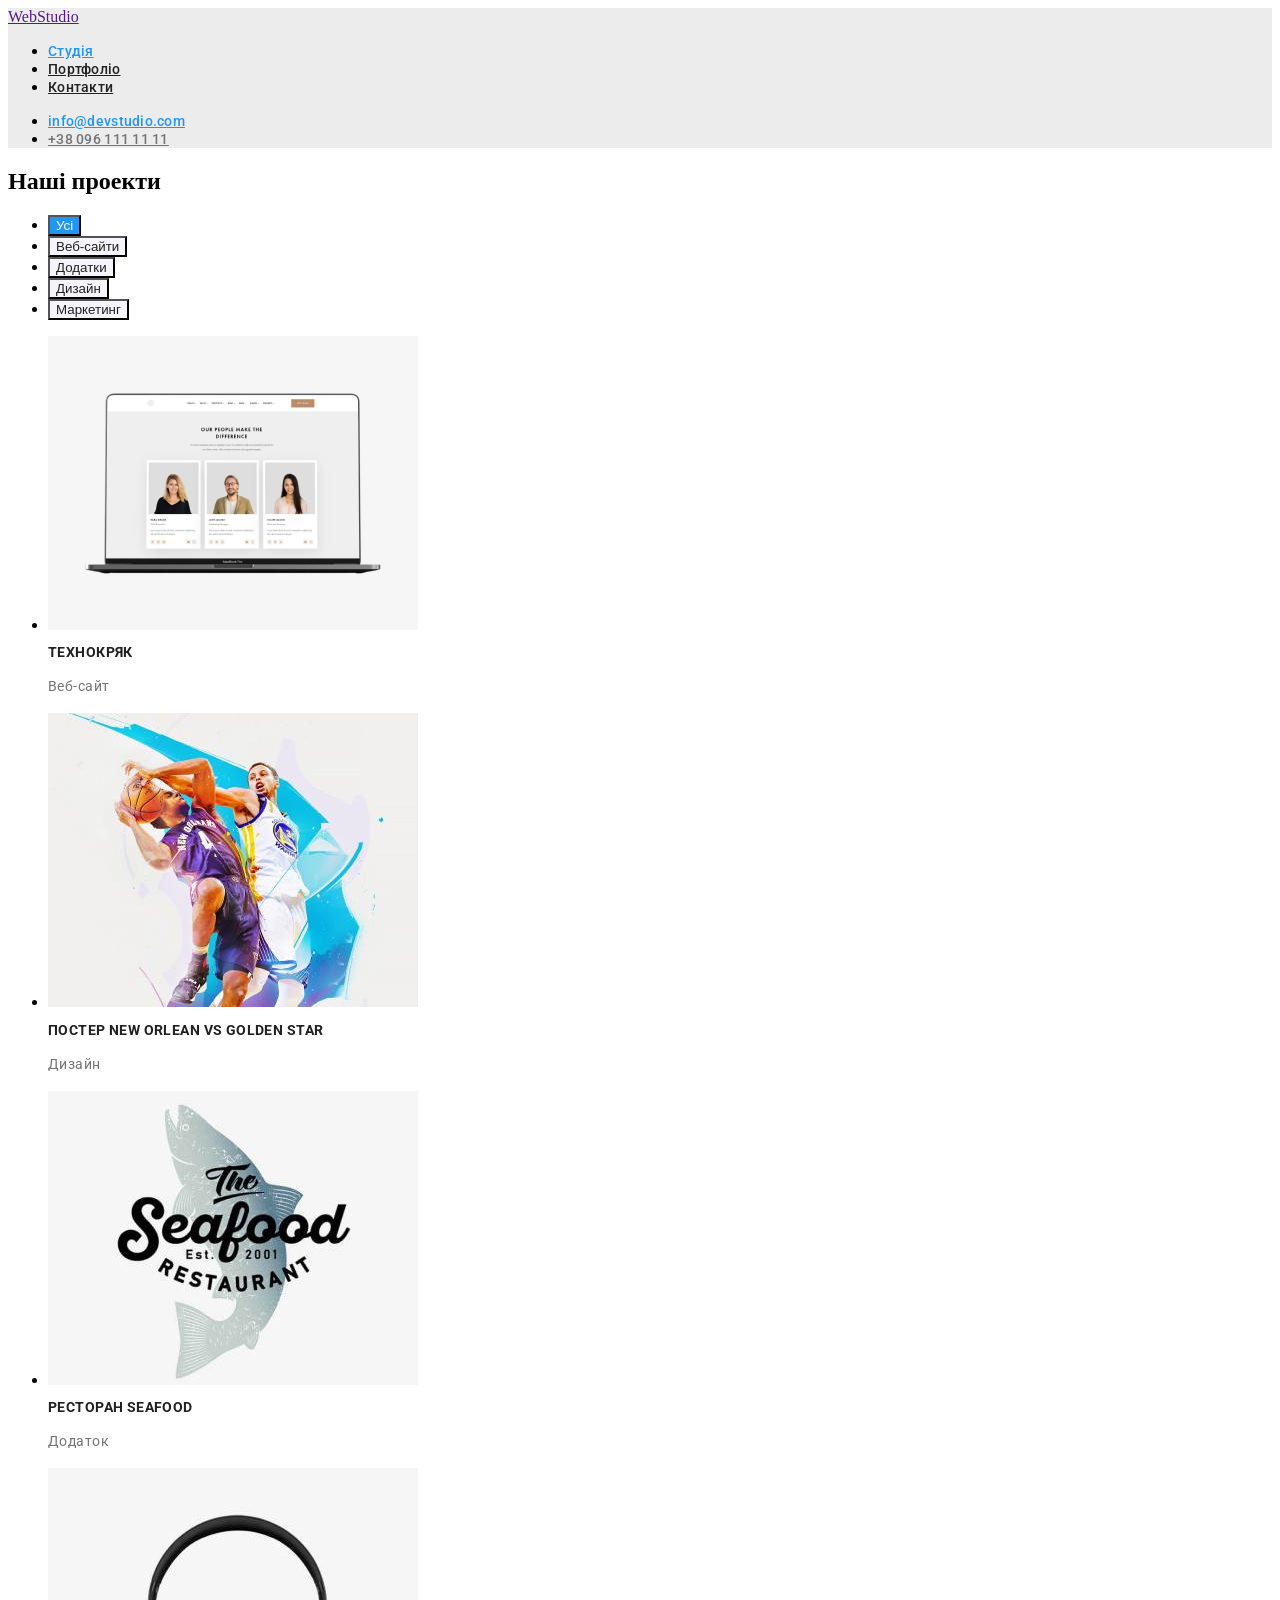
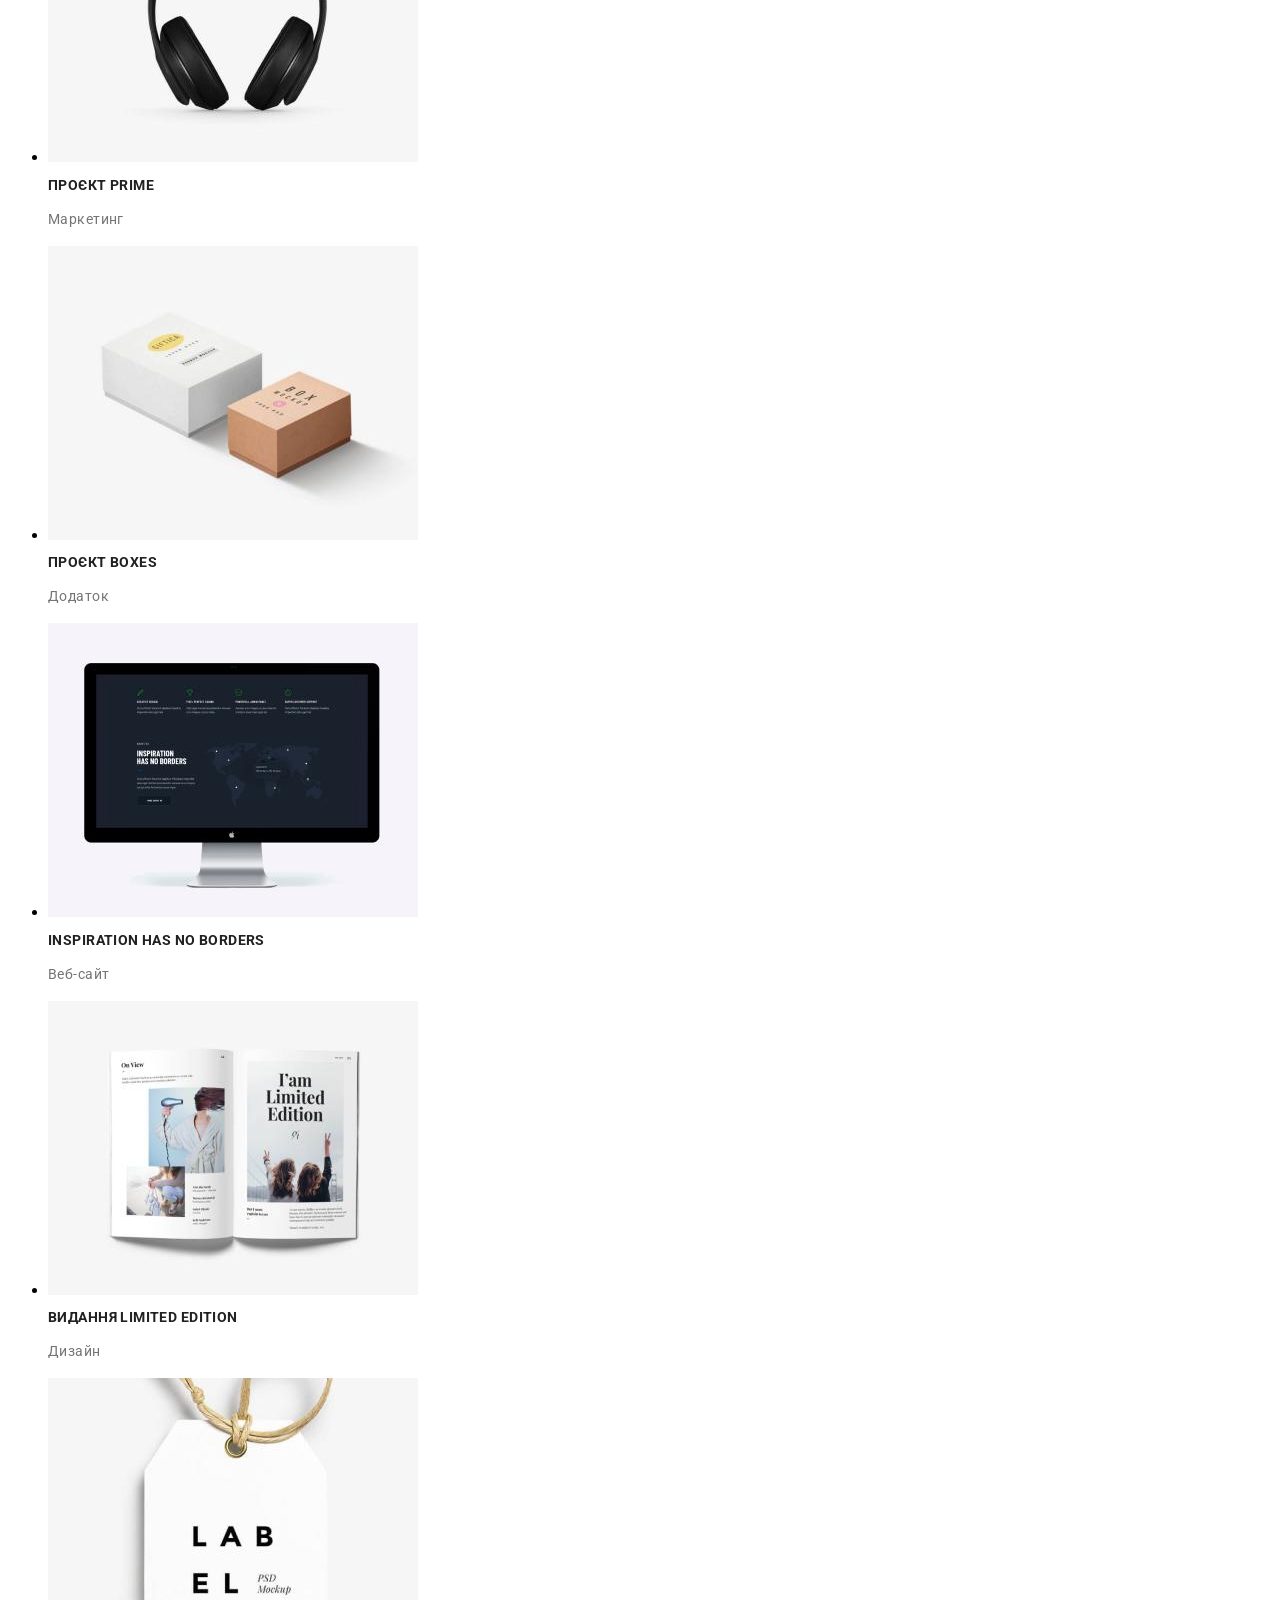
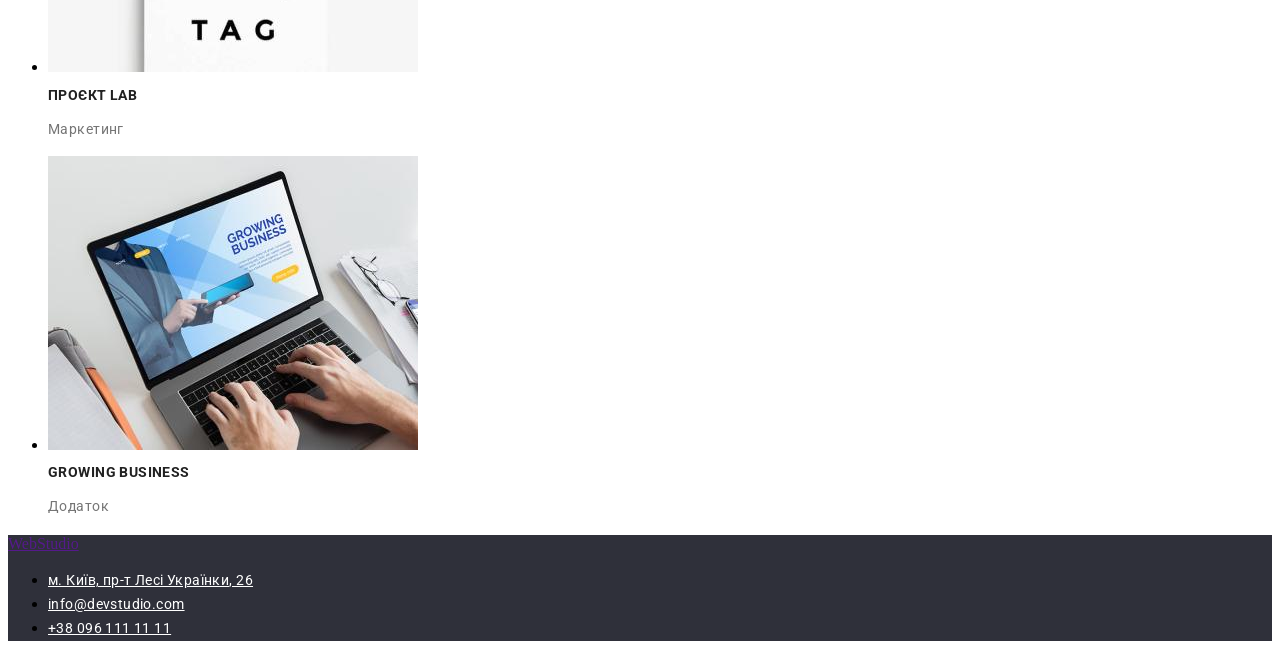
==== portfolio.html @ 69f88b9e "add css to hw2" ====
<!DOCTYPE html>
<html lang="uk">
  <head>
    <meta charset="UTF-8" />
    <meta http-equiv="X-UA-Compatible" content="IE=edge" />
    <meta name="viewport" content="width=device-width, initial-scale=1.0" />
    <link rel="preconnect" href="https://fonts.googleapis.com">
<link rel="preconnect" href="https://fonts.gstatic.com" crossorigin>
<link href="https://fonts.googleapis.com/css2?family=Oleo+Script:wght@400;700&family=Raleway:wght@700&family=Roboto:wght@400;500;700;900&display=swap" rel="stylesheet">
    <title>goit-markup-hw-02</title>
    <link rel="stylesheet" href="./css/styles.css">
  </head>

  <body>
    
    <!--Голова сайту-->
    
    <header class="header">
      <nav>
        <a href="">WebStudio</a>
        <ul>
          <li><a href="" class="studio-link">Студія</a></li>
          <li><a href="" class="portfolio-link">Портфоліо</a></li>
          <li><a href="" class="contacts-link">Контакти</a></li>
        </ul>
      </nav>
      <ul>
        <li><a href="mailto:info@devstudio.com" class="info-link">info@devstudio.com</a></li>
        <li><a href="tel:+380961111111" class="phone-link">+38 096 111 11 11</a></li>
      </ul>
    </header>
    
    <!--Головний контент-->

    <main>
      <section>
        <h1>Наші проекти</h1>
        <ul>
          <li>
            <button type="button" class="button-portfolio">Усі</button>
          </li>
          <li>
            <button type="button" class="button-portfolios">Веб-сайти</button>
          </li>
          <li>
            <button type="button" class="button-portfolios">Додатки</button>
          </li>
          <li>
            <button type="button" class="button-portfolios">Дизайн</button>
          </li>
          <li>
            <button type="button" class="button-portfolios">Маркетинг</button>
          </li>
        </ul>
        </section>
        <section>
        <ul>
          <li>
            <img
              src="./photo/img.jpg"
              alt="Веб-сайт-1"
              width="370"
              height="294"
            />
            <h2 class="title-benefits benefits">Технокряк</h2>
            <p class="title-benefits-text">Веб-сайт</p>
          </li>
          <li>
            <img
              src="./photo/img1.jpg"
              alt="Дизайн-1"
              width="370"
              height="294"
            />
            <h2 class="title-benefits benefits">Постер New Orlean vs Golden Star</h2>
            <p class="title-benefits-text">Дизайн</p>
          </li>
          <li>
            <img
              src="./photo/img2.jpg"
              alt="Додаток-1"
              width="370"
              height="294"
            />
            <h2 class="title-benefits benefits">Ресторан Seafood</h2>
            <p class="title-benefits-text">Додаток</p>
          </li>
          <li>
            <img
              src="./photo/img3.jpg"
              alt="Маркетинг-1"
              width="370"
              height="294"
            />
            <h2 class="title-benefits benefits">Проєкт Prime</h2>
            <p class="title-benefits-text text">Маркетинг</p>
          </li>
          <li>
            <img
              src="./photo/img4.jpg"
              alt="Додаток-2"
              width="370"
              height="294"
            />
            <h2 class="title-benefits benefits">Проєкт Boxes</h2>
            <p class="title-benefits-text text">Додаток</p>
          </li>
          <li>
            <img
              src="./photo/img5.jpg"
              alt="Веб-сайт-2"
              width="370"
              height="294"
            />
            <h2 lang="en" class="title-benefits benefits">Inspiration has no Borders</h2>
            <p class="title-benefits-text text">Веб-сайт</p>
          </li>
          <li>
            <img
              src="./photo/img6.jpg"
              alt="Дизайн-2"
              width="370"
              height="294"
            />
            <h2 class="title-benefits benefits">Видання Limited Edition</h2>
            <p class="title-benefits-text text">Дизайн</p>
          </li>
          <li>
            <img
              src="./photo/img7.jpg"
              alt="Маркетинг-2"
              width="370"
              height="294"
            />
            <h2 class="title-benefits benefits">Проєкт LAB</h2>
            <p class="title-benefits-text text">Маркетинг</p>
          </li>
          <li>
            <img
              src="./photo/img8.jpg"
              alt="Додаток-3"
              width="370"
              height="294"
            />
            <h2 lang="en" class="title-benefits benefits">Growing Business</h2>
            <p class="title-benefits-text text">Додаток</p>
          </li>
        </ul>
        </section>
      </section>
    </main>
    
    <!--Підвал-->

    <footer class="footer">
      <a href="">WebStudio</a>
      <address>
        <ul>
          <li>
            <a
              href="https://goo.gl/maps/CPtrU1FHBa2aNyZL9"
              target="_blank"
              rel="noopener noreferrer nofollow"
              class="footer-address">м. Київ, пр-т Лесі Українки, 26</a> 
          </li>
          <li><a href="mailto:info@devstudio.com" class="footer-email">info@devstudio.com</a></li>
          <li><a href="tel:+380961111111" class="footer-link">+38 096 111 11 11</a></li>
        </ul>
      </address>
    </footer>
  </body>
</html>
---- css/styles.css ----
.body {
  background-color: #ececec;
}

.main-section {
  background-color: #2f303a;
}

.header {
  background-color: #ececec;
}

.team-section {
  background-color: #f5f4fa;
}

.team-title {
  font-family: "Roboto";
  font-style: normal;
  font-weight: 700;
  font-size: 36px;
  line-height: 1.17;
  letter-spacing: 0.03em;
  color: #212121;
}
.footer {
  background-color: #2f303a;
}

.info-link {
  font-family: "Roboto";
  font-style: normal;
  font-weight: 500;
  font-size: 14px;
  line-height: 1.14;
  letter-spacing: 0.02em;
  color: #2196f3;
}

.phone-link {
  font-family: "Roboto";
  font-style: normal;
  font-weight: 500;
  font-size: 14px;
  line-height: 1.14;
  letter-spacing: 0.02em;
  color: #757575;
}

.contacts-link {
  font-family: "Roboto";
  font-style: normal;
  font-weight: 500;
  font-size: 14px;
  line-height: 1.14;
  letter-spacing: 0.02em;
  color: #212121;
}

.portfolio-link {
  font-family: "Roboto";
  font-style: normal;
  font-weight: 500;
  font-size: 14px;
  line-height: 1.14;
  letter-spacing: 0.02em;
  color: #212121;
}

.studio-link {
  font-family: "Roboto";
  font-style: normal;
  font-weight: 500;
  font-size: 14px;
  line-height: 1.14;
  letter-spacing: 0.02em;
  color: #2196f3;
}

.title {
  font-family: "Roboto";
  font-style: normal;
  font-weight: 900;
  font-size: 44px;
  line-height: 1.36;
  color: #ffffff;
}

.button {
  font-family: "Roboto";
  font-style: normal;
  font-weight: 700;
  font-size: 16px;
  line-height: 1.8;
  color: #ffffff;
  background: #2196f3;
}

.title-benefits {
  font-family: "Roboto";
  font-style: normal;
  font-weight: 700;
  font-size: 14px;
  line-height: 1.14;
  letter-spacing: 0.03em;
  text-transform: uppercase;
  color: #212121;
}

.title-benefits .benefits {
  font-family: "Roboto";
  font-style: normal;
  font-weight: 700;
  font-size: 18px;
  line-height: 2;
  letter-spacing: 0.06em;
}

.title-benefits-text {
  font-family: "Roboto";
  font-style: normal;
  font-weight: 400;
  font-size: 14px;
  line-height: 1.71;
  letter-spacing: 0.03em;
  color: #757575;
}

.title-benefits-text .text {
  font-family: "Roboto";
  font-style: normal;
  font-weight: 400;
  font-size: 16px;
  line-height: 1.8;
  letter-spacing: 0.03em;
}

.title-activity {
  font-family: "Roboto";
  font-style: normal;
  font-weight: 700;
  font-size: 36px;
  line-height: 1.16;
  letter-spacing: 0.03em;
  color: #212121;
}

.workers {
  font-family: "Roboto";
  font-style: normal;
  font-weight: 500;
  font-size: 16px;
  line-height: 1.18;
  letter-spacing: 0.03em;
  color: #212121;
}

.profession {
  font-family: "Roboto";
  font-style: normal;
  font-weight: 400;
  font-size: 16px;
  line-height: 1.18;
  letter-spacing: 0.03em;
  color: #757575;
}

.footer-address {
  font-family: "Roboto";
  font-style: normal;
  font-weight: 400;
  font-size: 14px;
  line-height: 1.71;
  letter-spacing: 0.03em;
  color: #ffffff;
}

.footer-link {
  font-family: "Roboto";
  font-style: normal;
  font-weight: 400;
  font-size: 14px;
  line-height: 1.71;
  letter-spacing: 0.03em;
  color: #ffffff;
}

.footer-email {
  font-family: "Roboto";
  font-style: normal;
  font-weight: 400;
  font-size: 14px;
  line-height: 1.71;
  letter-spacing: 0.03em;
  color: #ffffff;
}

.button-portfolio {
  background-color: #2196f3;
  color: #ffffff;
}

.button-portfolios {
  background-color: #f5f4fa;
  color: #212121;
}
.visually-hidden {
  position: absolute;
  white-space: nowrap;
  width: 1px;
  height: 1px;
  overflow: hidden;
  border: 0;
  padding: 0;
  clip: rect(0 0 0 0);
  clip-path: inset(50%);
  margin: -1px;
}
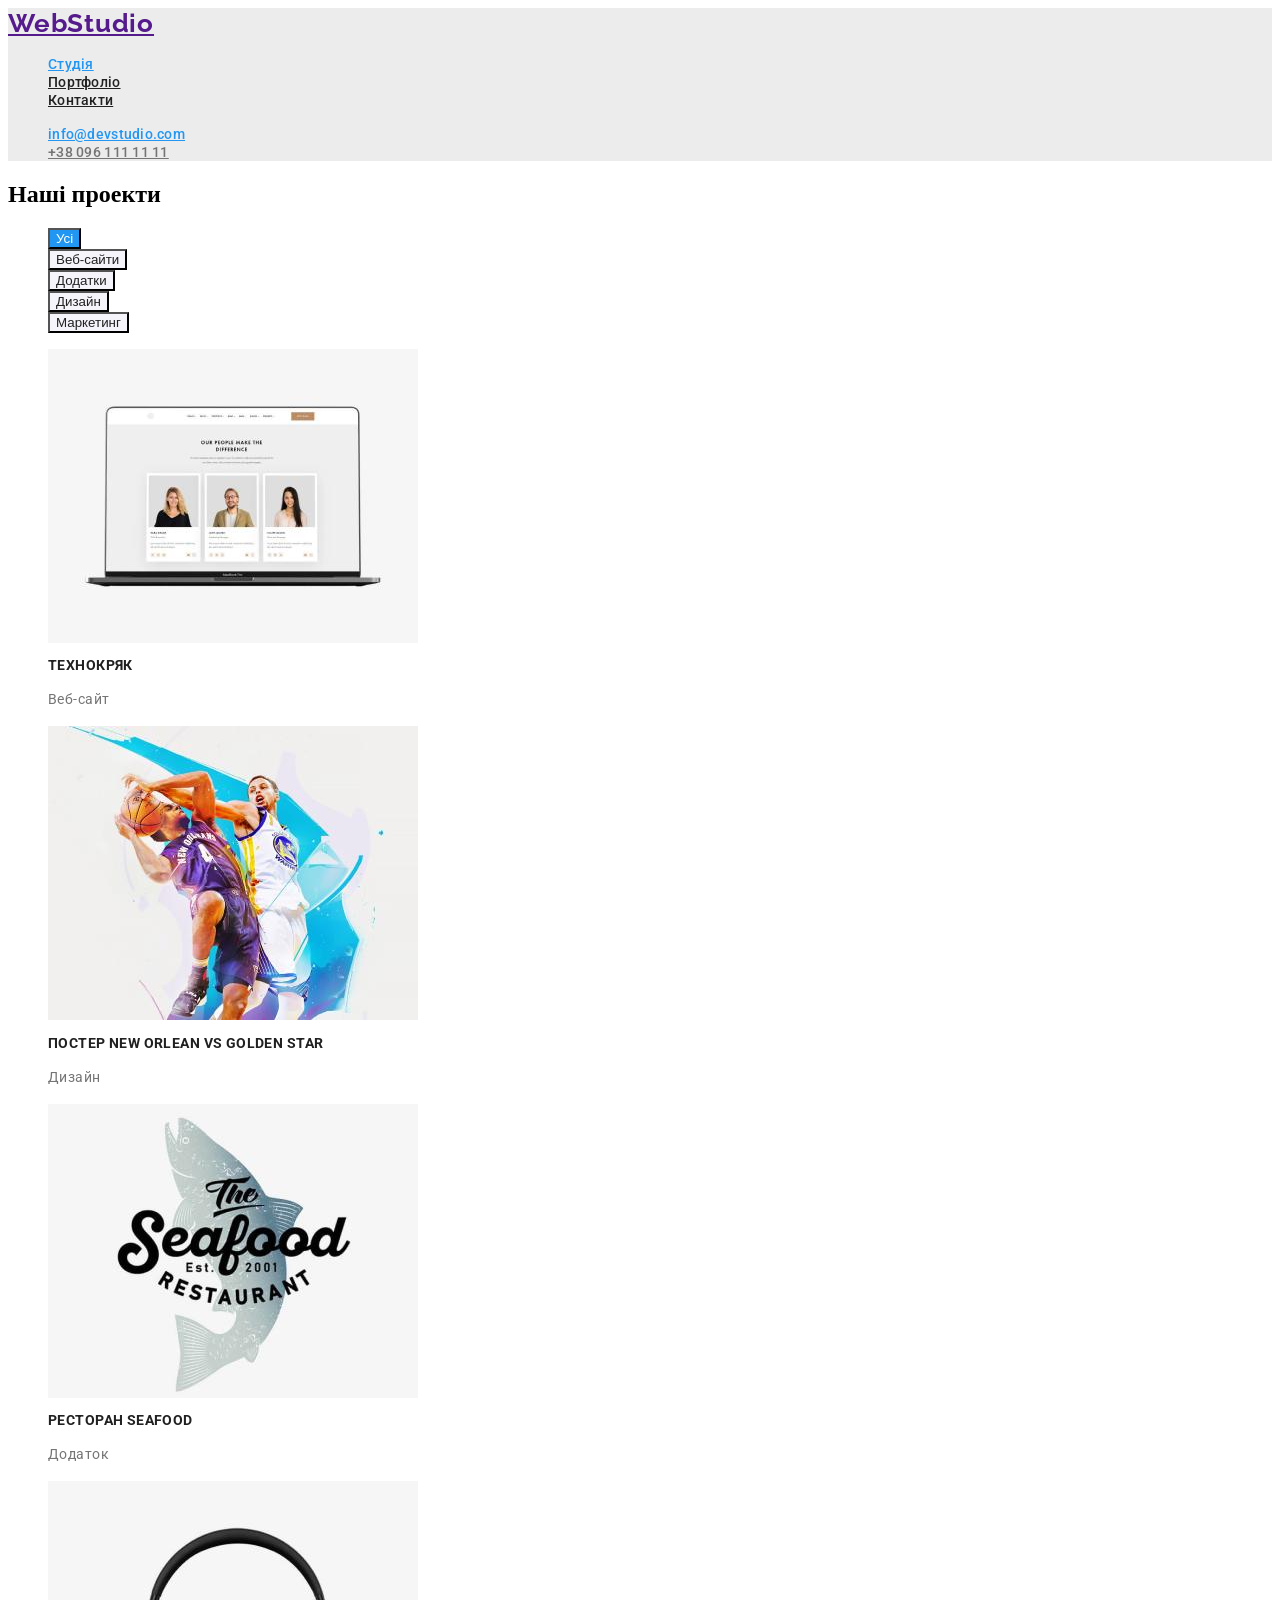
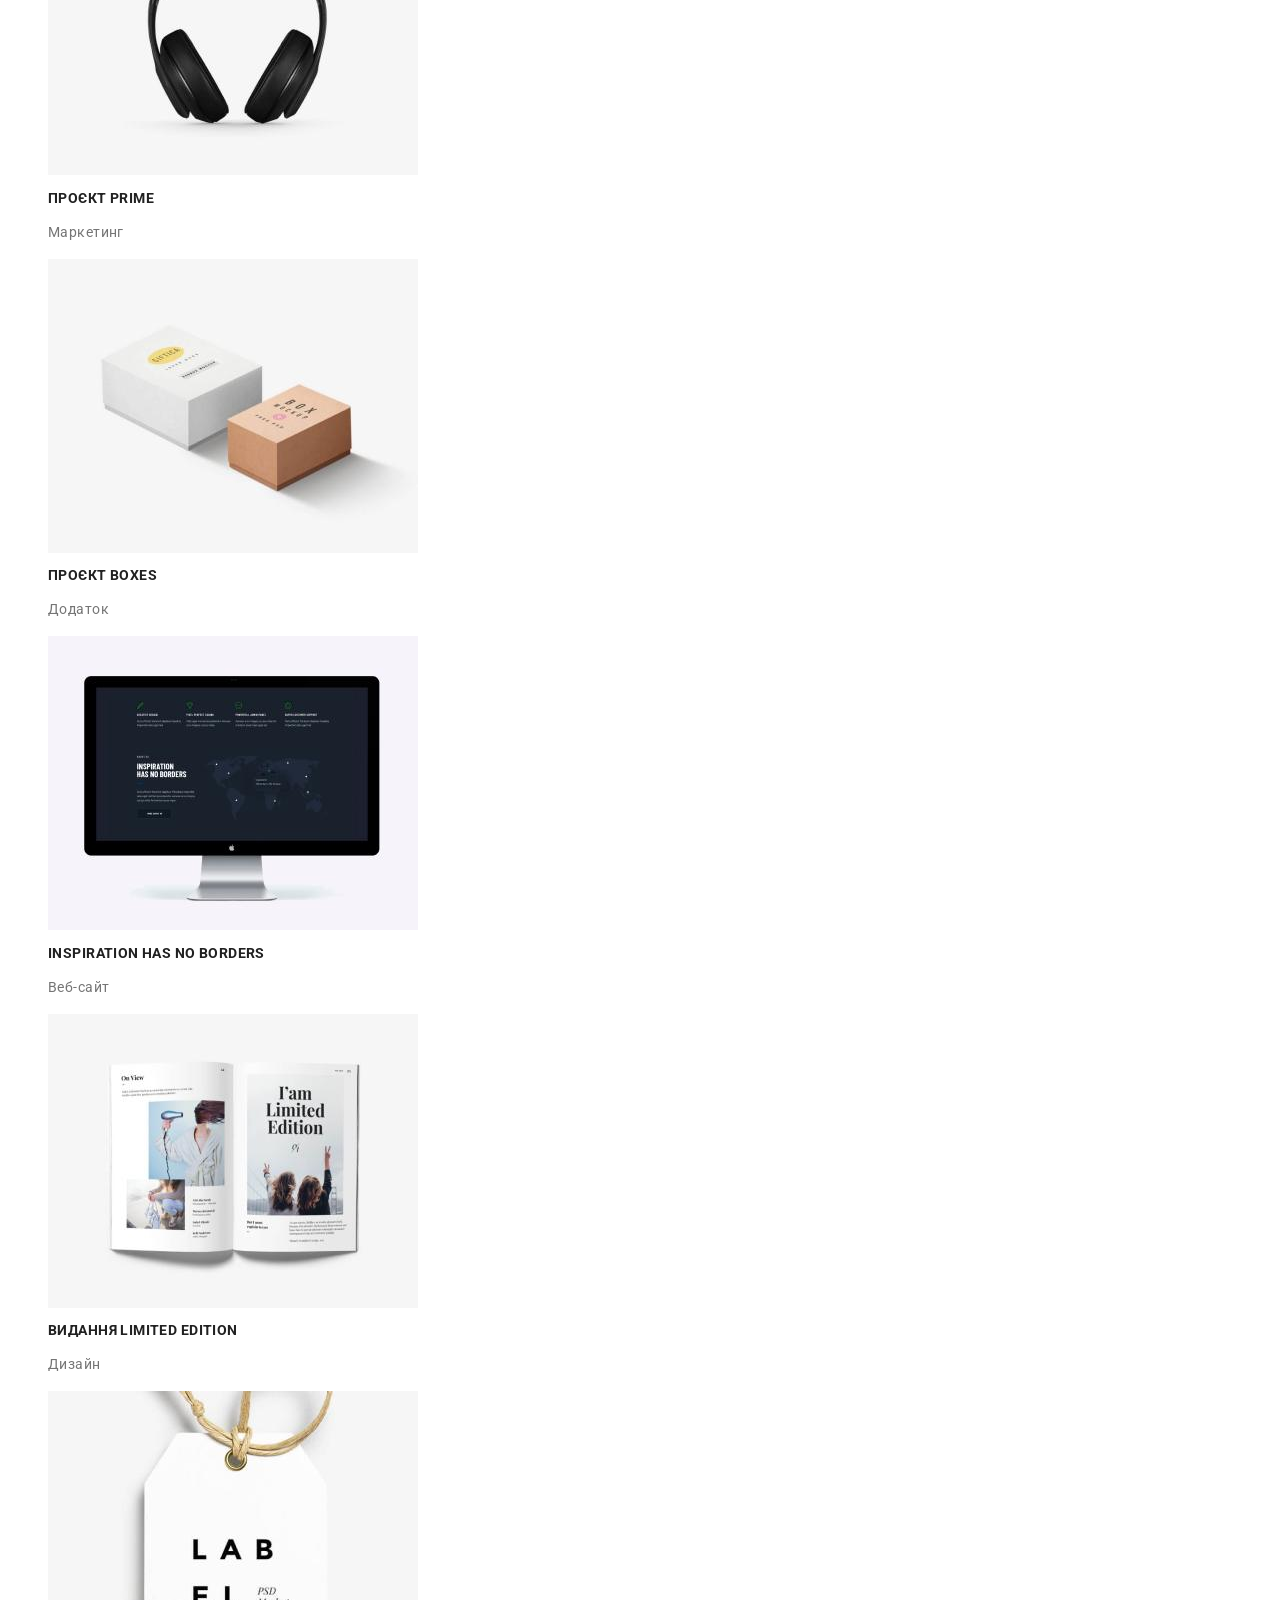
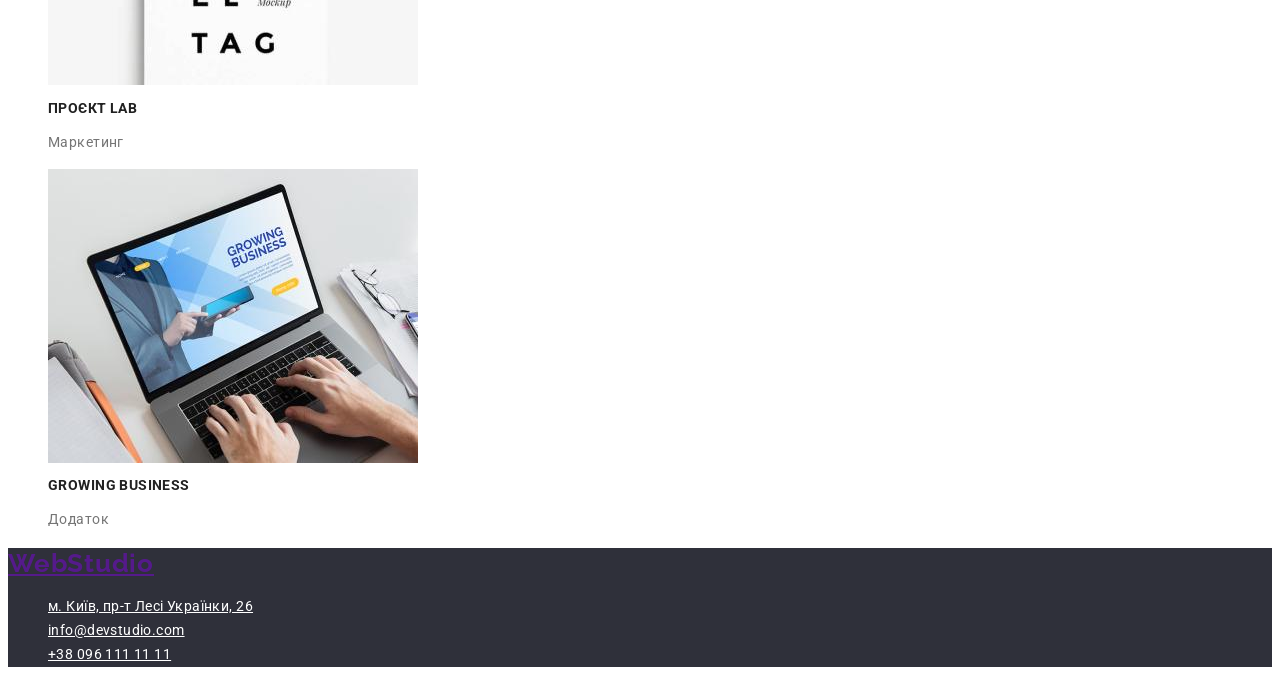
==== commit 5ebd11b5: "add css" ====
--- a/portfolio.html
+++ b/portfolio.html
@@ -17,7 +17,7 @@
     
     <header class="header">
       <nav>
-        <a href="">WebStudio</a>
+        <a href="" class="header-title-link">WebStudio</a>
         <ul>
           <li><a href="" class="studio-link">Студія</a></li>
           <li><a href="" class="portfolio-link">Портфоліо</a></li>
@@ -153,7 +153,7 @@
     <!--Підвал-->
 
     <footer class="footer">
-      <a href="">WebStudio</a>
+      <a href="" class="footer-title-link">WebStudio</a>
       <address>
         <ul>
           <li>
@@ -169,4 +169,4 @@
       </address>
     </footer>
   </body>
-</html>
+</html>
--- a/css/styles.css
+++ b/css/styles.css
@@ -1,7 +1,13 @@
+/* .link:hover */
+
 .body {
   background-color: #ececec;
 }
 
+ul {
+  list-style: none;
+}
+
 .main-section {
   background-color: #2f303a;
 }
@@ -10,6 +16,15 @@
   background-color: #ececec;
 }
 
+.header-title-link {
+  font-family: "Raleway";
+  font-style: normal;
+  font-weight: 700;
+  font-size: 26px;
+  line-height: 1.19;
+  letter-spacing: 0.03em;
+}
+
 .team-section {
   background-color: #f5f4fa;
 }
@@ -23,6 +38,7 @@
   letter-spacing: 0.03em;
   color: #212121;
 }
+
 .footer {
   background-color: #2f303a;
 }
@@ -82,7 +98,10 @@
   font-style: normal;
   font-weight: 900;
   font-size: 44px;
-  line-height: 1.36;
+  line-height: 1, 36;
+  text-align: center;
+  letter-spacing: 0.06em;
+  text-transform: uppercase;
   color: #ffffff;
 }
 
@@ -165,6 +184,15 @@
   color: #757575;
 }
 
+.footer-title-link {
+  font-family: "Raleway";
+  font-style: normal;
+  font-weight: 700;
+  font-size: 26px;
+  line-height: 1.19;
+  letter-spacing: 0.03em;
+}
+
 .footer-address {
   font-family: "Roboto";
   font-style: normal;
@@ -204,6 +232,7 @@
   background-color: #f5f4fa;
   color: #212121;
 }
+
 .visually-hidden {
   position: absolute;
   white-space: nowrap;
@@ -216,3 +245,7 @@
   clip-path: inset(50%);
   margin: -1px;
 }
+
+.span {
+  color: #2196f3;
+}
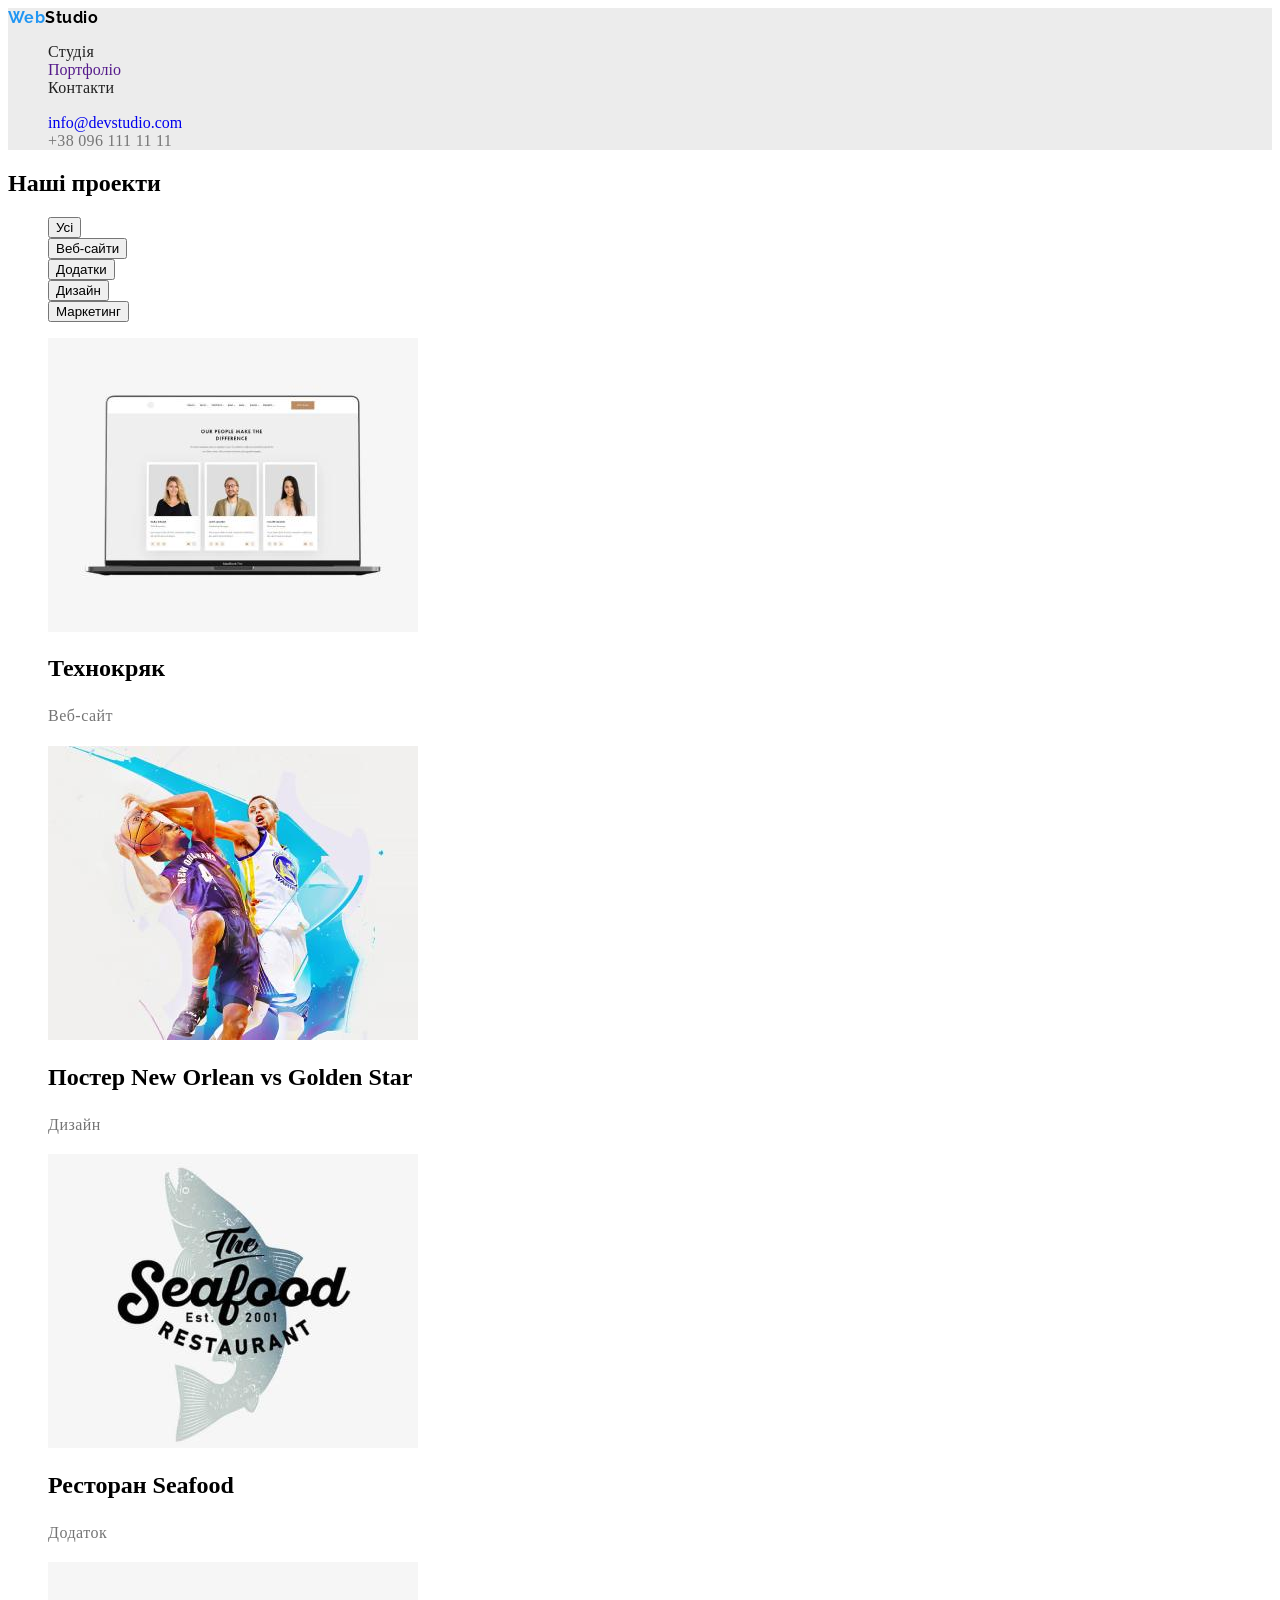
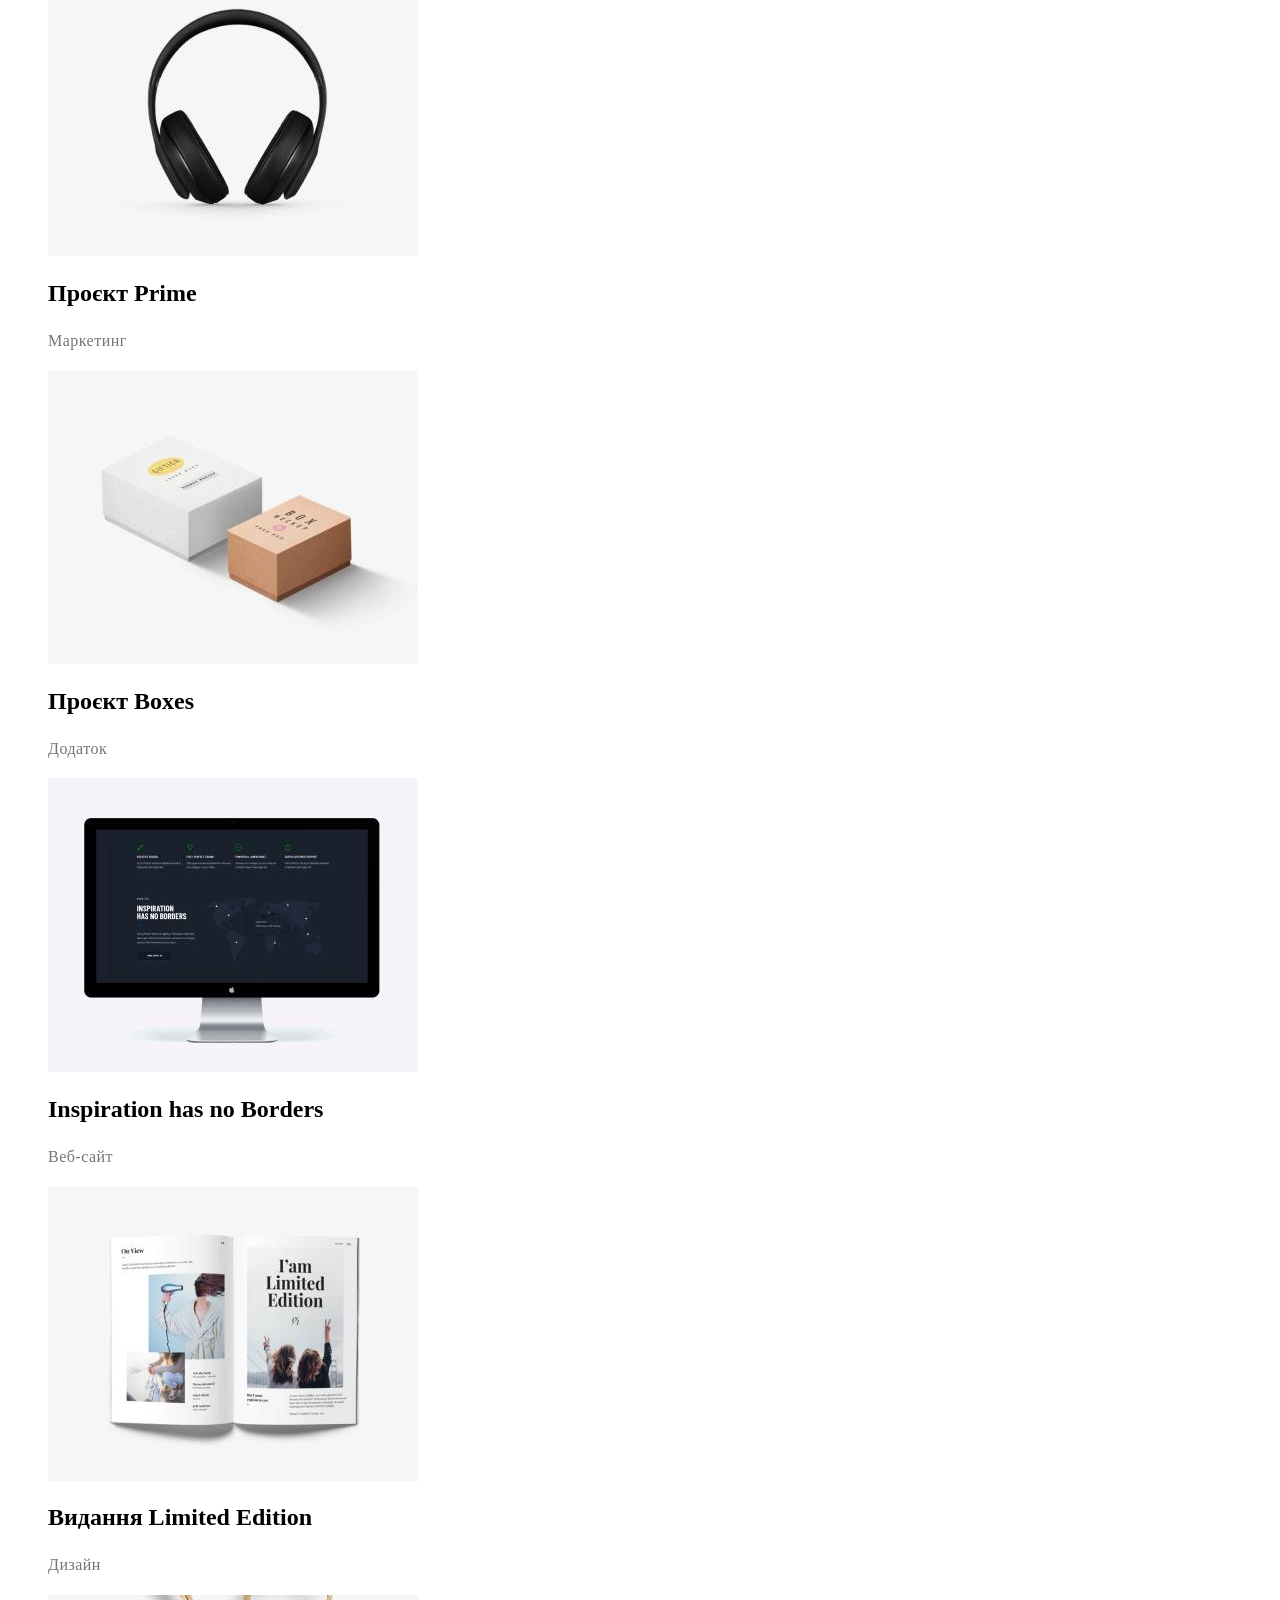
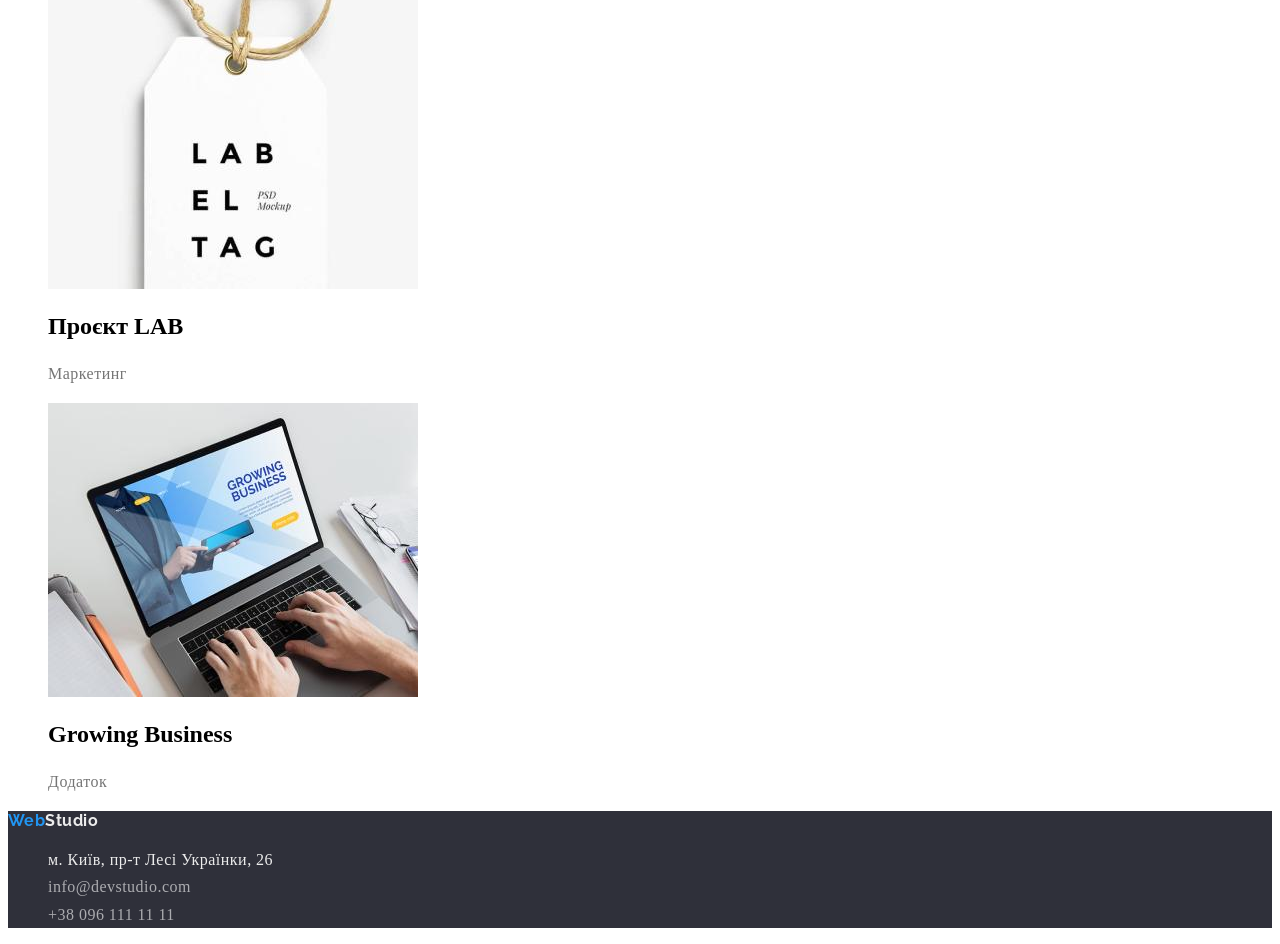
==== commit 2e98f0ff: "add change to h/w 3" ====
--- a/portfolio.html
+++ b/portfolio.html
@@ -17,19 +17,19 @@
     
     <header class="header">
       <nav>
-        <a href="" class="header-title-link">WebStudio</a>
+        <a href="" class="logo link"><span class="accent link">Web</span>Studio</a>
         <ul>
-          <li><a href="" class="studio-link">Студія</a></li>
-          <li><a href="" class="portfolio-link">Портфоліо</a></li>
-          <li><a href="" class="contacts-link">Контакти</a></li>
+          <li><a href="" class="studio-link link">Студія</a></li>
+          <li><a href="" class="portfolio-link link">Портфоліо</a></li>
+          <li><a href="" class="contacts-link link">Контакти</a></li>
         </ul>
       </nav>
       <ul>
-        <li><a href="mailto:info@devstudio.com" class="info-link">info@devstudio.com</a></li>
-        <li><a href="tel:+380961111111" class="phone-link">+38 096 111 11 11</a></li>
+        <li><a href="mailto:info@devstudio.com" class="info-link link">info@devstudio.com</a></li>
+        <li><a href="tel:+380961111111" class="phone-link link">+38 096 111 11 11</a></li>
       </ul>
     </header>
-    
+
     <!--Головний контент-->
 
     <main>
@@ -37,7 +37,7 @@
         <h1>Наші проекти</h1>
         <ul>
           <li>
-            <button type="button" class="button-portfolio">Усі</button>
+            <button type="button" class="button-portfolios">Усі</button>
           </li>
           <li>
             <button type="button" class="button-portfolios">Веб-сайти</button>
@@ -63,7 +63,7 @@
               height="294"
             />
             <h2 class="title-benefits benefits">Технокряк</h2>
-            <p class="title-benefits-text">Веб-сайт</p>
+            <p class="benefits-text">Веб-сайт</p>
           </li>
           <li>
             <img
@@ -73,7 +73,7 @@
               height="294"
             />
             <h2 class="title-benefits benefits">Постер New Orlean vs Golden Star</h2>
-            <p class="title-benefits-text">Дизайн</p>
+            <p class="benefits-text">Дизайн</p>
           </li>
           <li>
             <img
@@ -83,7 +83,7 @@
               height="294"
             />
             <h2 class="title-benefits benefits">Ресторан Seafood</h2>
-            <p class="title-benefits-text">Додаток</p>
+            <p class="benefits-text">Додаток</p>
           </li>
           <li>
             <img
@@ -93,7 +93,7 @@
               height="294"
             />
             <h2 class="title-benefits benefits">Проєкт Prime</h2>
-            <p class="title-benefits-text text">Маркетинг</p>
+            <p class="benefits-text"">Маркетинг</p>
           </li>
           <li>
             <img
@@ -103,7 +103,7 @@
               height="294"
             />
             <h2 class="title-benefits benefits">Проєкт Boxes</h2>
-            <p class="title-benefits-text text">Додаток</p>
+            <p cla class="benefits-text"">Додаток</p>
           </li>
           <li>
             <img
@@ -113,7 +113,7 @@
               height="294"
             />
             <h2 lang="en" class="title-benefits benefits">Inspiration has no Borders</h2>
-            <p class="title-benefits-text text">Веб-сайт</p>
+            <p clas class="benefits-text">Веб-сайт</p>
           </li>
           <li>
             <img
@@ -123,7 +123,7 @@
               height="294"
             />
             <h2 class="title-benefits benefits">Видання Limited Edition</h2>
-            <p class="title-benefits-text text">Дизайн</p>
+            <p clas class="benefits-text">Дизайн</p>
           </li>
           <li>
             <img
@@ -133,7 +133,7 @@
               height="294"
             />
             <h2 class="title-benefits benefits">Проєкт LAB</h2>
-            <p class="title-benefits-text text">Маркетинг</p>
+            <p clas class="benefits-text">Маркетинг</p>
           </li>
           <li>
             <img
@@ -143,7 +143,7 @@
               height="294"
             />
             <h2 lang="en" class="title-benefits benefits">Growing Business</h2>
-            <p class="title-benefits-text text">Додаток</p>
+            <p clas class="benefits-text">Додаток</p>
           </li>
         </ul>
         </section>
@@ -153,7 +153,9 @@
     <!--Підвал-->
 
     <footer class="footer">
-      <a href="" class="footer-title-link">WebStudio</a>
+      <a href="" class="footer-title-link link"
+        ><span class="logo-footer">Web</span>Studio</a
+      >
       <address>
         <ul>
           <li>
@@ -161,10 +163,20 @@
               href="https://goo.gl/maps/CPtrU1FHBa2aNyZL9"
               target="_blank"
               rel="noopener noreferrer nofollow"
-              class="footer-address">м. Київ, пр-т Лесі Українки, 26</a> 
+              class="footer-address link"
+              >м. Київ, пр-т Лесі Українки, 26</a
+            >
           </li>
-          <li><a href="mailto:info@devstudio.com" class="footer-email">info@devstudio.com</a></li>
-          <li><a href="tel:+380961111111" class="footer-link">+38 096 111 11 11</a></li>
+          <li>
+            <a href="mailto:info@devstudio.com" class="footer-email link"
+              >info@devstudio.com</a
+            >
+          </li>
+          <li>
+            <a href="tel:+380961111111" class="footer-link link"
+              >+38 096 111 11 11</a
+            >
+          </li>
         </ul>
       </address>
     </footer>
--- a/css/styles.css
+++ b/css/styles.css
@@ -1,236 +1,112 @@
-/* .link:hover */
+:root {
+  --accent-color: #ececec;
+  --primary-text-color: #212121;
+  --secondary-text-color: #757575;
+  --thirdly-text-color: #2196f3;
+}
 
 .body {
-  background-color: #ececec;
-}
-
+  font-family: "Roboto";
+  font-style: normal;
+  font-size: 14px;
+  background-color: var(--accent-color);
+}
+.link {
+  text-decoration: none;
+}
 ul {
   list-style: none;
 }
 
+a:hover {
+  color: var(--thirdly-text-color);
+}
+
+a:focus {
+  color: var(--thirdly-text-color);
+}
+
+.header {
+  background-color: var(--accent-color);
+}
+
+.logo {
+  font-family: "Raleway";
+  font-weight: 700;
+  line-height: 1.19;
+  letter-spacing: 0.03em;
+  color: #000000;
+}
+
+.accent {
+  color: var(--thirdly-text-color);
+}
+
+.studio-link {
+  font-weight: 500;
+  line-height: 1.14;
+  letter-spacing: 0.02em;
+  color: var(--primary-text-color);
+}
+
+.studio-link:hover {
+  color: var(--thirdly-text-color);
+}
+
+.nav-link {
+  font-style: normal;
+  font-weight: 500;
+  line-height: 1.14;
+  letter-spacing: 0.02em;
+  color: var(--primary-text-color);
+}
+
+.contacts-link {
+  font-style: normal;
+  font-weight: 500;
+  line-height: 1.14;
+  letter-spacing: 0.02em;
+  color: var(--primary-text-color);
+}
+
+.contact-link {
+  font-weight: 500;
+  line-height: 1.14;
+  letter-spacing: 0.02em;
+  color: var(--primary-text-color);
+}
+
+.phone-link {
+  font-style: normal;
+  font-weight: 500;
+  line-height: 1.14;
+  letter-spacing: 0.02em;
+  color: var(--secondary-text-color);
+}
+
 .main-section {
-  background-color: #2f303a;
-}
-
-.header {
-  background-color: #ececec;
-}
-
-.header-title-link {
-  font-family: "Raleway";
-  font-style: normal;
-  font-weight: 700;
-  font-size: 26px;
-  line-height: 1.19;
-  letter-spacing: 0.03em;
-}
-
-.team-section {
-  background-color: #f5f4fa;
-}
-
-.team-title {
-  font-family: "Roboto";
-  font-style: normal;
-  font-weight: 700;
-  font-size: 36px;
-  line-height: 1.17;
-  letter-spacing: 0.03em;
-  color: #212121;
-}
-
-.footer {
-  background-color: #2f303a;
-}
-
-.info-link {
-  font-family: "Roboto";
-  font-style: normal;
-  font-weight: 500;
-  font-size: 14px;
-  line-height: 1.14;
-  letter-spacing: 0.02em;
-  color: #2196f3;
-}
-
-.phone-link {
-  font-family: "Roboto";
-  font-style: normal;
-  font-weight: 500;
-  font-size: 14px;
-  line-height: 1.14;
-  letter-spacing: 0.02em;
-  color: #757575;
-}
-
-.contacts-link {
-  font-family: "Roboto";
-  font-style: normal;
-  font-weight: 500;
-  font-size: 14px;
-  line-height: 1.14;
-  letter-spacing: 0.02em;
-  color: #212121;
-}
-
-.portfolio-link {
-  font-family: "Roboto";
-  font-style: normal;
-  font-weight: 500;
-  font-size: 14px;
-  line-height: 1.14;
-  letter-spacing: 0.02em;
-  color: #212121;
-}
-
-.studio-link {
-  font-family: "Roboto";
-  font-style: normal;
-  font-weight: 500;
-  font-size: 14px;
-  line-height: 1.14;
-  letter-spacing: 0.02em;
-  color: #2196f3;
-}
-
-.title {
-  font-family: "Roboto";
+  background-color: var(--primary-text-color);
+}
+
+.hero-title {
   font-style: normal;
   font-weight: 900;
-  font-size: 44px;
-  line-height: 1, 36;
+  line-height: 1.36;
   text-align: center;
   letter-spacing: 0.06em;
   text-transform: uppercase;
-  color: #ffffff;
+  color: var(--accent-color);
 }
 
 .button {
-  font-family: "Roboto";
-  font-style: normal;
-  font-weight: 700;
-  font-size: 16px;
+  font-weight: 700;
   line-height: 1.8;
-  color: #ffffff;
-  background: #2196f3;
-}
-
-.title-benefits {
-  font-family: "Roboto";
-  font-style: normal;
-  font-weight: 700;
-  font-size: 14px;
-  line-height: 1.14;
-  letter-spacing: 0.03em;
-  text-transform: uppercase;
-  color: #212121;
-}
-
-.title-benefits .benefits {
-  font-family: "Roboto";
-  font-style: normal;
-  font-weight: 700;
-  font-size: 18px;
-  line-height: 2;
-  letter-spacing: 0.06em;
-}
-
-.title-benefits-text {
-  font-family: "Roboto";
-  font-style: normal;
-  font-weight: 400;
-  font-size: 14px;
-  line-height: 1.71;
-  letter-spacing: 0.03em;
-  color: #757575;
-}
-
-.title-benefits-text .text {
-  font-family: "Roboto";
-  font-style: normal;
-  font-weight: 400;
-  font-size: 16px;
-  line-height: 1.8;
-  letter-spacing: 0.03em;
-}
-
-.title-activity {
-  font-family: "Roboto";
-  font-style: normal;
-  font-weight: 700;
-  font-size: 36px;
-  line-height: 1.16;
-  letter-spacing: 0.03em;
-  color: #212121;
-}
-
-.workers {
-  font-family: "Roboto";
-  font-style: normal;
-  font-weight: 500;
-  font-size: 16px;
-  line-height: 1.18;
-  letter-spacing: 0.03em;
-  color: #212121;
-}
-
-.profession {
-  font-family: "Roboto";
-  font-style: normal;
-  font-weight: 400;
-  font-size: 16px;
-  line-height: 1.18;
-  letter-spacing: 0.03em;
-  color: #757575;
-}
-
-.footer-title-link {
-  font-family: "Raleway";
-  font-style: normal;
-  font-weight: 700;
-  font-size: 26px;
-  line-height: 1.19;
-  letter-spacing: 0.03em;
-}
-
-.footer-address {
-  font-family: "Roboto";
-  font-style: normal;
-  font-weight: 400;
-  font-size: 14px;
-  line-height: 1.71;
-  letter-spacing: 0.03em;
-  color: #ffffff;
-}
-
-.footer-link {
-  font-family: "Roboto";
-  font-style: normal;
-  font-weight: 400;
-  font-size: 14px;
-  line-height: 1.71;
-  letter-spacing: 0.03em;
-  color: #ffffff;
-}
-
-.footer-email {
-  font-family: "Roboto";
-  font-style: normal;
-  font-weight: 400;
-  font-size: 14px;
-  line-height: 1.71;
-  letter-spacing: 0.03em;
-  color: #ffffff;
-}
-
-.button-portfolio {
-  background-color: #2196f3;
-  color: #ffffff;
-}
-
-.button-portfolios {
-  background-color: #f5f4fa;
-  color: #212121;
+  color: var(--accent-color);
+  background: var(--thirdly-text-color);
+}
+
+.button-portfolios:focus {
+  background-color: var(--thirdly-text-color);
 }
 
 .visually-hidden {
@@ -246,6 +122,99 @@
   margin: -1px;
 }
 
-.span {
-  color: #2196f3;
-}
+.benefits-title {
+  line-height: 1.14;
+  letter-spacing: 0.03em;
+  text-transform: uppercase;
+  color: var(--primary-text-color);
+}
+
+.benefits-text {
+  line-height: 1.71;
+  letter-spacing: 0.03em;
+  color: var(--secondary-text-color);
+}
+
+.activity-title {
+  font-style: normal;
+  font-weight: 700;
+  line-height: 1.16;
+  letter-spacing: 0.03em;
+  color: var(--primary-text-color);
+}
+
+.team {  font-family: "Roboto";
+  font-style: normal;
+  font-weight: 500;
+  line-height: 1.18;
+  letter-spacing: 0.03em;
+  color: var(--primary-text-color);
+  background-color: #f5f4fa;
+}
+
+.section-title {
+  font-size: 36px;
+  line-height: 1.17;
+  letter-spacing: 0.03em;
+}
+
+
+.team-name {
+  text-align: center;
+}
+
+.team-position {
+  font-size: 16px;
+  line-height: 1.18;
+  letter-spacing: 0.03em;
+  text-align: center;
+  color: var(--secondary-text-color);
+}
+
+.position {
+  font-family: "Roboto";
+  font-style: normal;
+  font-weight: 400;
+  line-height: 1.18;
+  letter-spacing: 0.03em;
+  text-align: center;
+  color: var(--secondary-text-color);
+}
+
+.footer {
+  background-color: #2f303a;
+}
+
+.footer-title-link {
+  font-family: "Raleway";
+  font-style: normal;
+  font-weight: 700;
+  line-height: 1.19;
+  letter-spacing: 0.03em;
+  color: var(--accent-color);
+}
+
+.footer-address {
+  font-style: normal;
+  font-weight: 400;
+  line-height: 1.71;
+  letter-spacing: 0.03em;
+  color: var(--accent-color);
+}
+
+.footer-link,
+.footer-email {
+  font-style: normal;
+  font-weight: 400;
+  line-height: 1.71;
+  letter-spacing: 0.03em;
+  color: rgba(255, 255, 255, 0.6);
+}
+
+.logo-footer {
+  color: var(--thirdly-text-color);
+}
+
+.button-portfolios:hover {
+  color: var(--thirdly-text-color);
+}
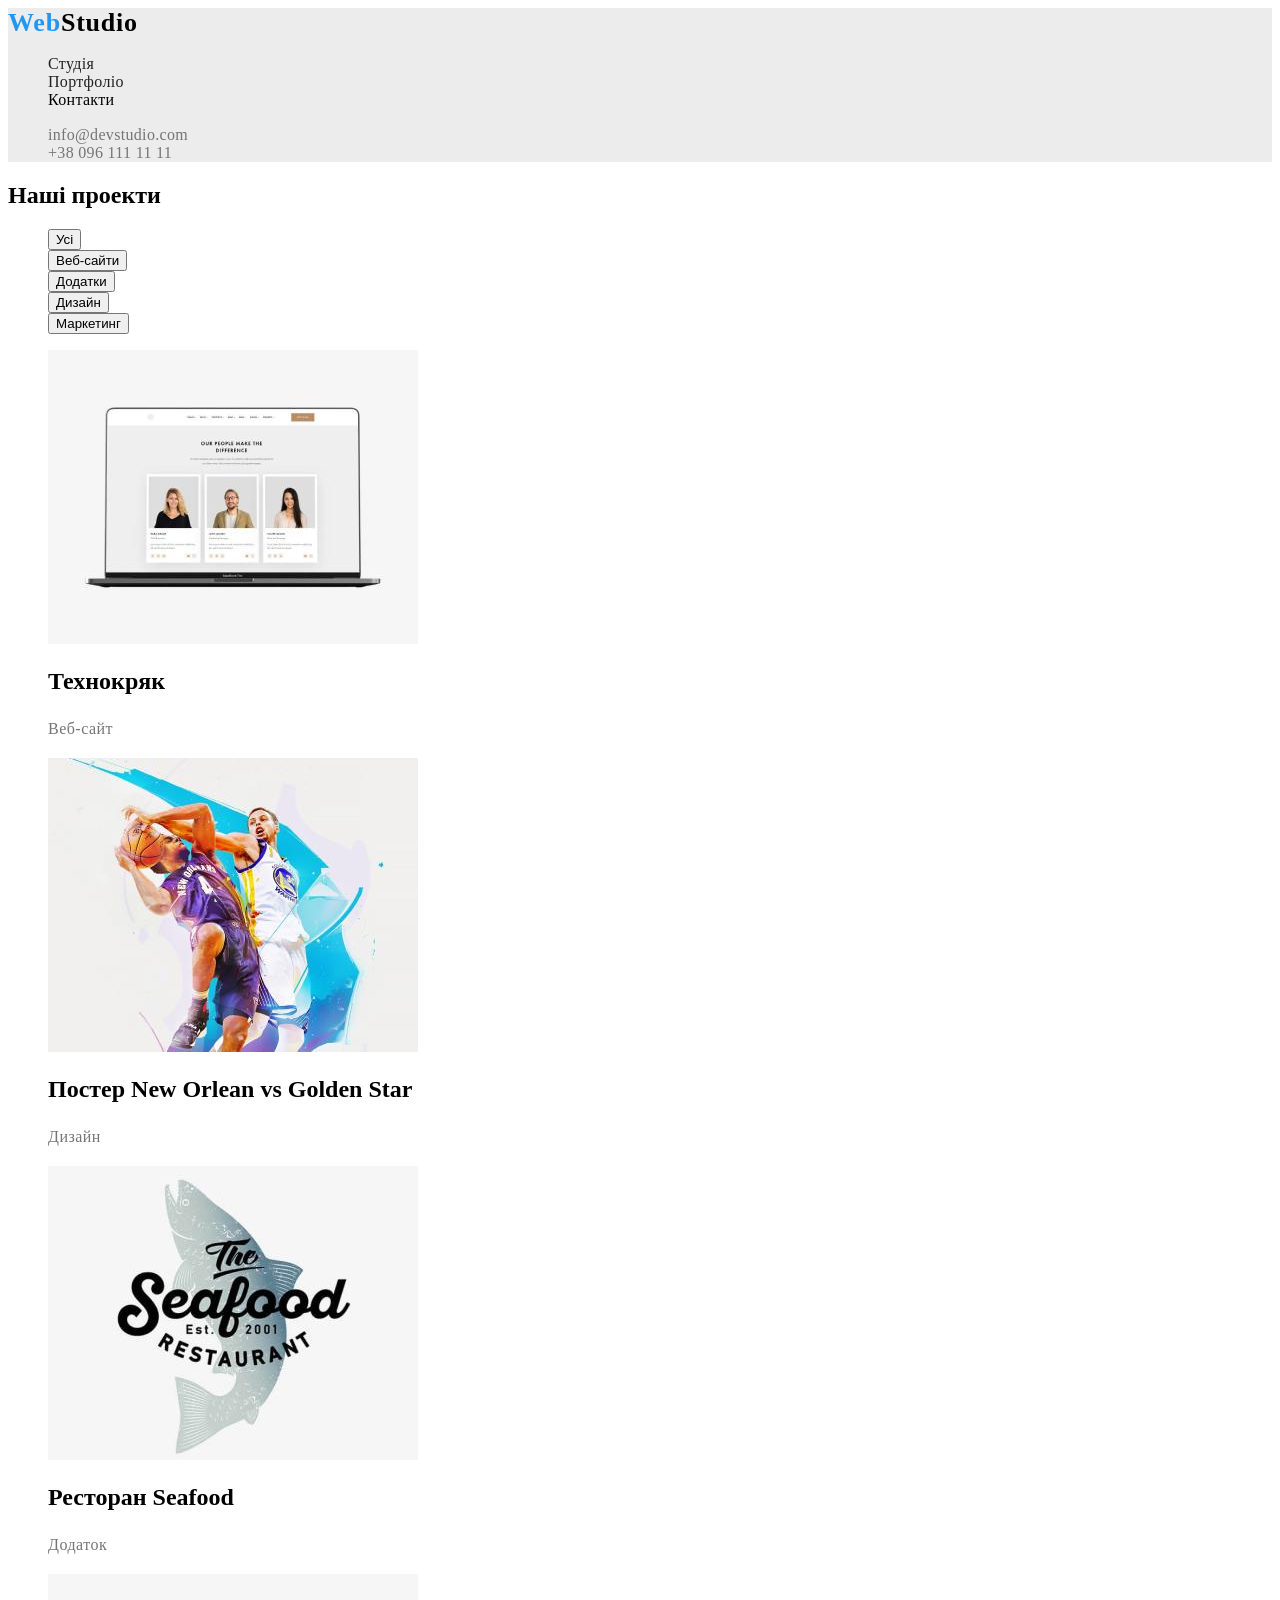
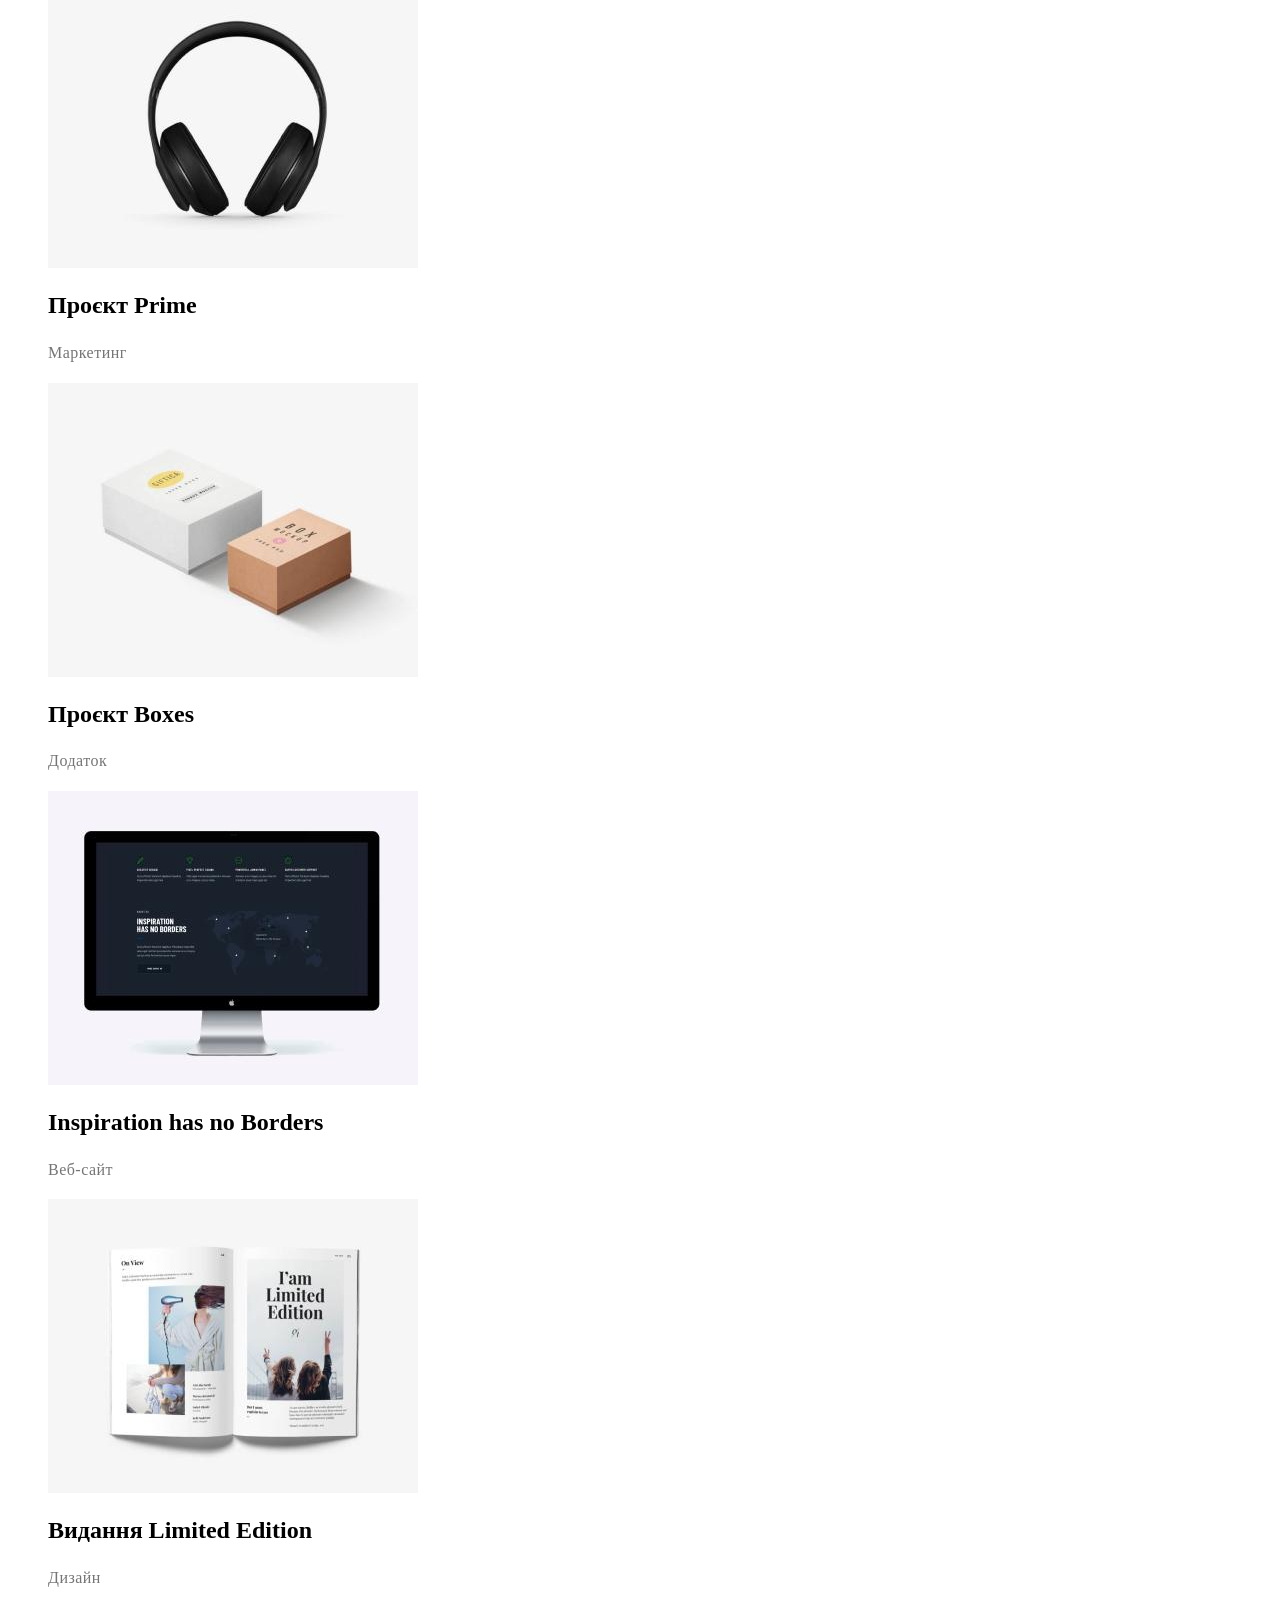
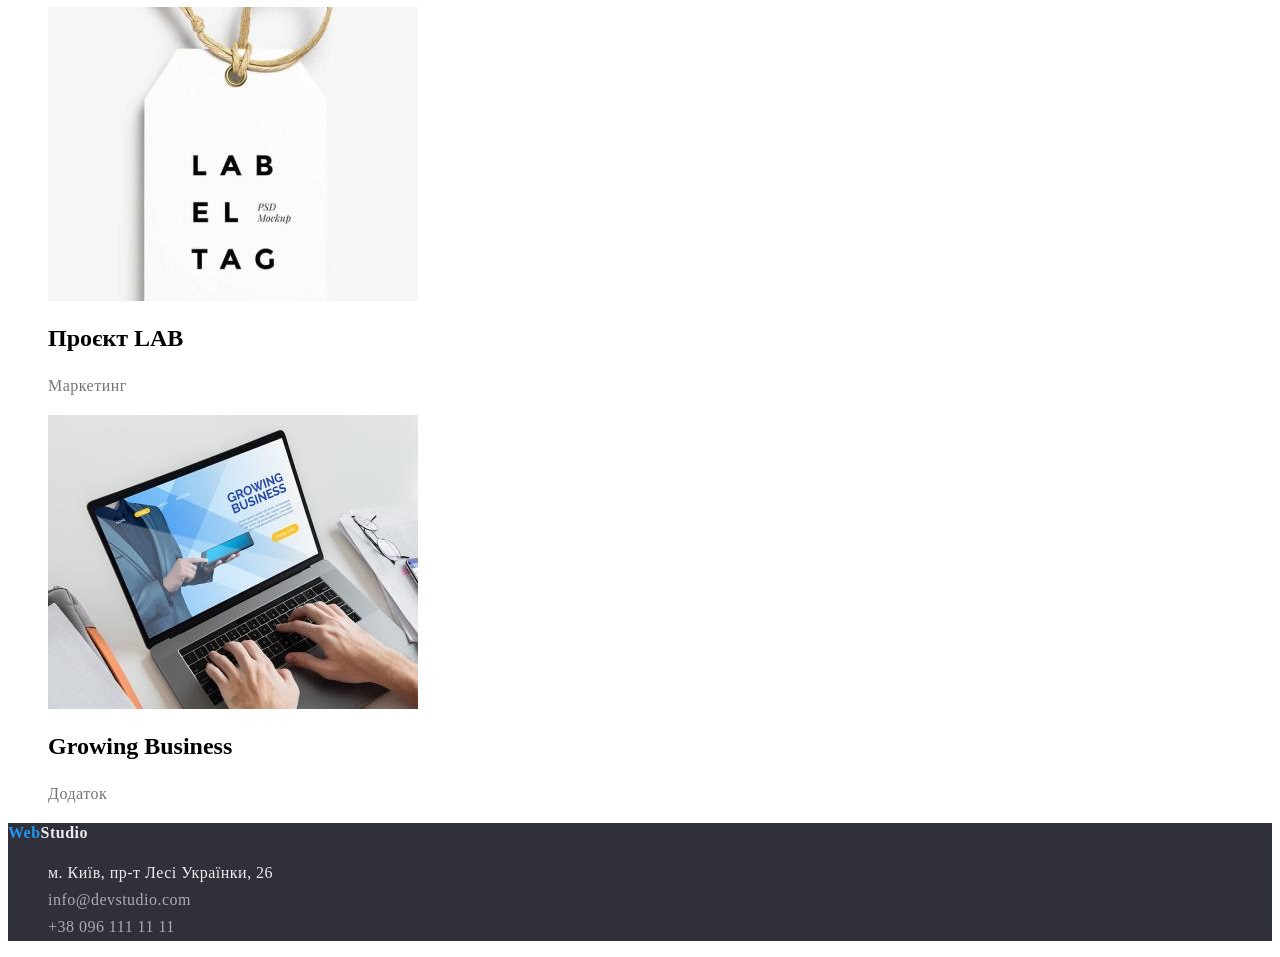
==== commit a6c32464: "add new change" ====
--- a/portfolio.html
+++ b/portfolio.html
@@ -5,8 +5,8 @@
     <meta http-equiv="X-UA-Compatible" content="IE=edge" />
     <meta name="viewport" content="width=device-width, initial-scale=1.0" />
     <link rel="preconnect" href="https://fonts.googleapis.com">
-<link rel="preconnect" href="https://fonts.gstatic.com" crossorigin>
-<link href="https://fonts.googleapis.com/css2?family=Oleo+Script:wght@400;700&family=Raleway:wght@700&family=Roboto:wght@400;500;700;900&display=swap" rel="stylesheet">
+    <link rel="preconnect" href="https://fonts.gstatic.com" crossorigin>
+    <link href="https://fonts.googleapis.com/css2?family=Oleo+Script:wght@400;700 family=Raleway:wght@700&family=Roboto:wght@400;500;700;900&display=swap" rel="stylesheet">
     <title>goit-markup-hw-02</title>
     <link rel="stylesheet" href="./css/styles.css">
   </head>
@@ -15,18 +15,30 @@
     
     <!--Голова сайту-->
     
-    <header class="header">
+<header class="header">
       <nav>
-        <a href="" class="logo link"><span class="accent link">Web</span>Studio</a>
+        <a href="" class="logo link"
+          ><span class="accent link">Web</span>Studio</a
+        >
         <ul>
-          <li><a href="" class="studio-link link">Студія</a></li>
-          <li><a href="" class="portfolio-link link">Портфоліо</a></li>
+          <li><a href="./index.html" class="studio-link link studio">Студія</a></li>
+          <li>
+            <a href="./portfolio.html" class="nav-link link">Портфоліо</a>
+          </li>
           <li><a href="" class="contacts-link link">Контакти</a></li>
         </ul>
       </nav>
       <ul>
-        <li><a href="mailto:info@devstudio.com" class="info-link link">info@devstudio.com</a></li>
-        <li><a href="tel:+380961111111" class="phone-link link">+38 096 111 11 11</a></li>
+        <li>
+          <a href="mailto:info@devstudio.com" class="contact-link link"
+            >info@devstudio.com</a
+          >
+        </li>
+        <li>
+          <a href="tel:+380961111111" class="phone-link link"
+            >+38 096 111 11 11</a
+          >
+        </li>
       </ul>
     </header>
 
@@ -93,7 +105,7 @@
               height="294"
             />
             <h2 class="title-benefits benefits">Проєкт Prime</h2>
-            <p class="benefits-text"">Маркетинг</p>
+            <p class="benefits-text">Маркетинг</p>
           </li>
           <li>
             <img
@@ -103,7 +115,7 @@
               height="294"
             />
             <h2 class="title-benefits benefits">Проєкт Boxes</h2>
-            <p cla class="benefits-text"">Додаток</p>
+            <p cla class="benefits-text">Додаток</p>
           </li>
           <li>
             <img
--- a/css/styles.css
+++ b/css/styles.css
@@ -9,6 +9,7 @@
   font-family: "Roboto";
   font-style: normal;
   font-size: 14px;
+  color: var(--primary-text-color);
   background-color: var(--accent-color);
 }
 .link {
@@ -34,6 +35,7 @@
   font-family: "Raleway";
   font-weight: 700;
   line-height: 1.19;
+  font-size: 26px;
   letter-spacing: 0.03em;
   color: #000000;
 }
@@ -66,14 +68,14 @@
   font-weight: 500;
   line-height: 1.14;
   letter-spacing: 0.02em;
-  color: var(--primary-text-color);
+  color: var(--primary-text-color)\;
 }
 
 .contact-link {
   font-weight: 500;
   line-height: 1.14;
   letter-spacing: 0.02em;
-  color: var(--primary-text-color);
+  color: var(--secondary-text-color);
 }
 
 .phone-link {
@@ -126,6 +128,7 @@
   line-height: 1.14;
   letter-spacing: 0.03em;
   text-transform: uppercase;
+  font-size: 14px;
   color: var(--primary-text-color);
 }
 
@@ -135,7 +138,7 @@
   color: var(--secondary-text-color);
 }
 
-.activity-title {
+.section-title{
   font-style: normal;
   font-weight: 700;
   line-height: 1.16;
@@ -143,23 +146,15 @@
   color: var(--primary-text-color);
 }
 
-.team {  font-family: "Roboto";
-  font-style: normal;
-  font-weight: 500;
-  line-height: 1.18;
-  letter-spacing: 0.03em;
-  color: var(--primary-text-color);
-  background-color: #f5f4fa;
-}
-
-.section-title {
+.sections-title {
   font-size: 36px;
   line-height: 1.17;
   letter-spacing: 0.03em;
 }
 
-
 .team-name {
+  letter-spacing: 0.03em;
+  font-size: 16px;
   text-align: center;
 }
 
@@ -196,7 +191,6 @@
 
 .footer-address {
   font-style: normal;
-  font-weight: 400;
   line-height: 1.71;
   letter-spacing: 0.03em;
   color: var(--accent-color);
@@ -205,7 +199,6 @@
 .footer-link,
 .footer-email {
   font-style: normal;
-  font-weight: 400;
   line-height: 1.71;
   letter-spacing: 0.03em;
   color: rgba(255, 255, 255, 0.6);
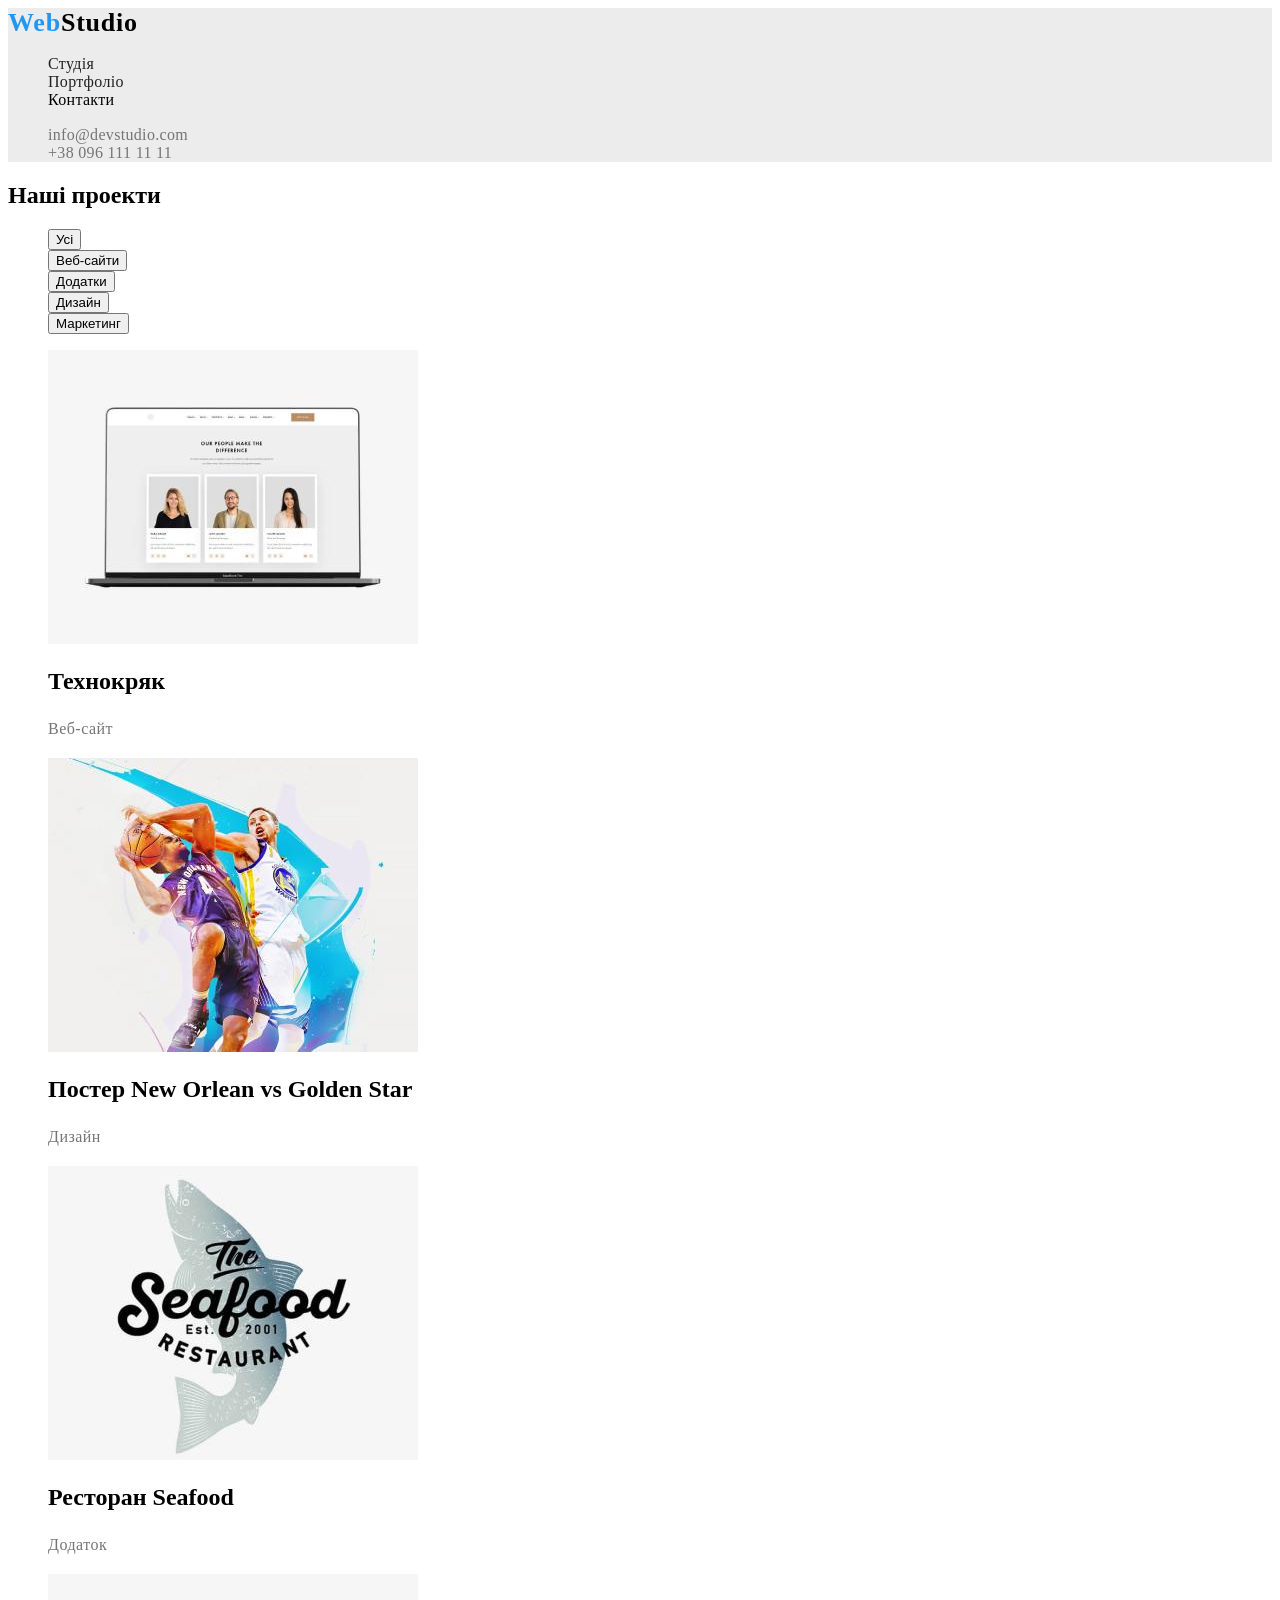
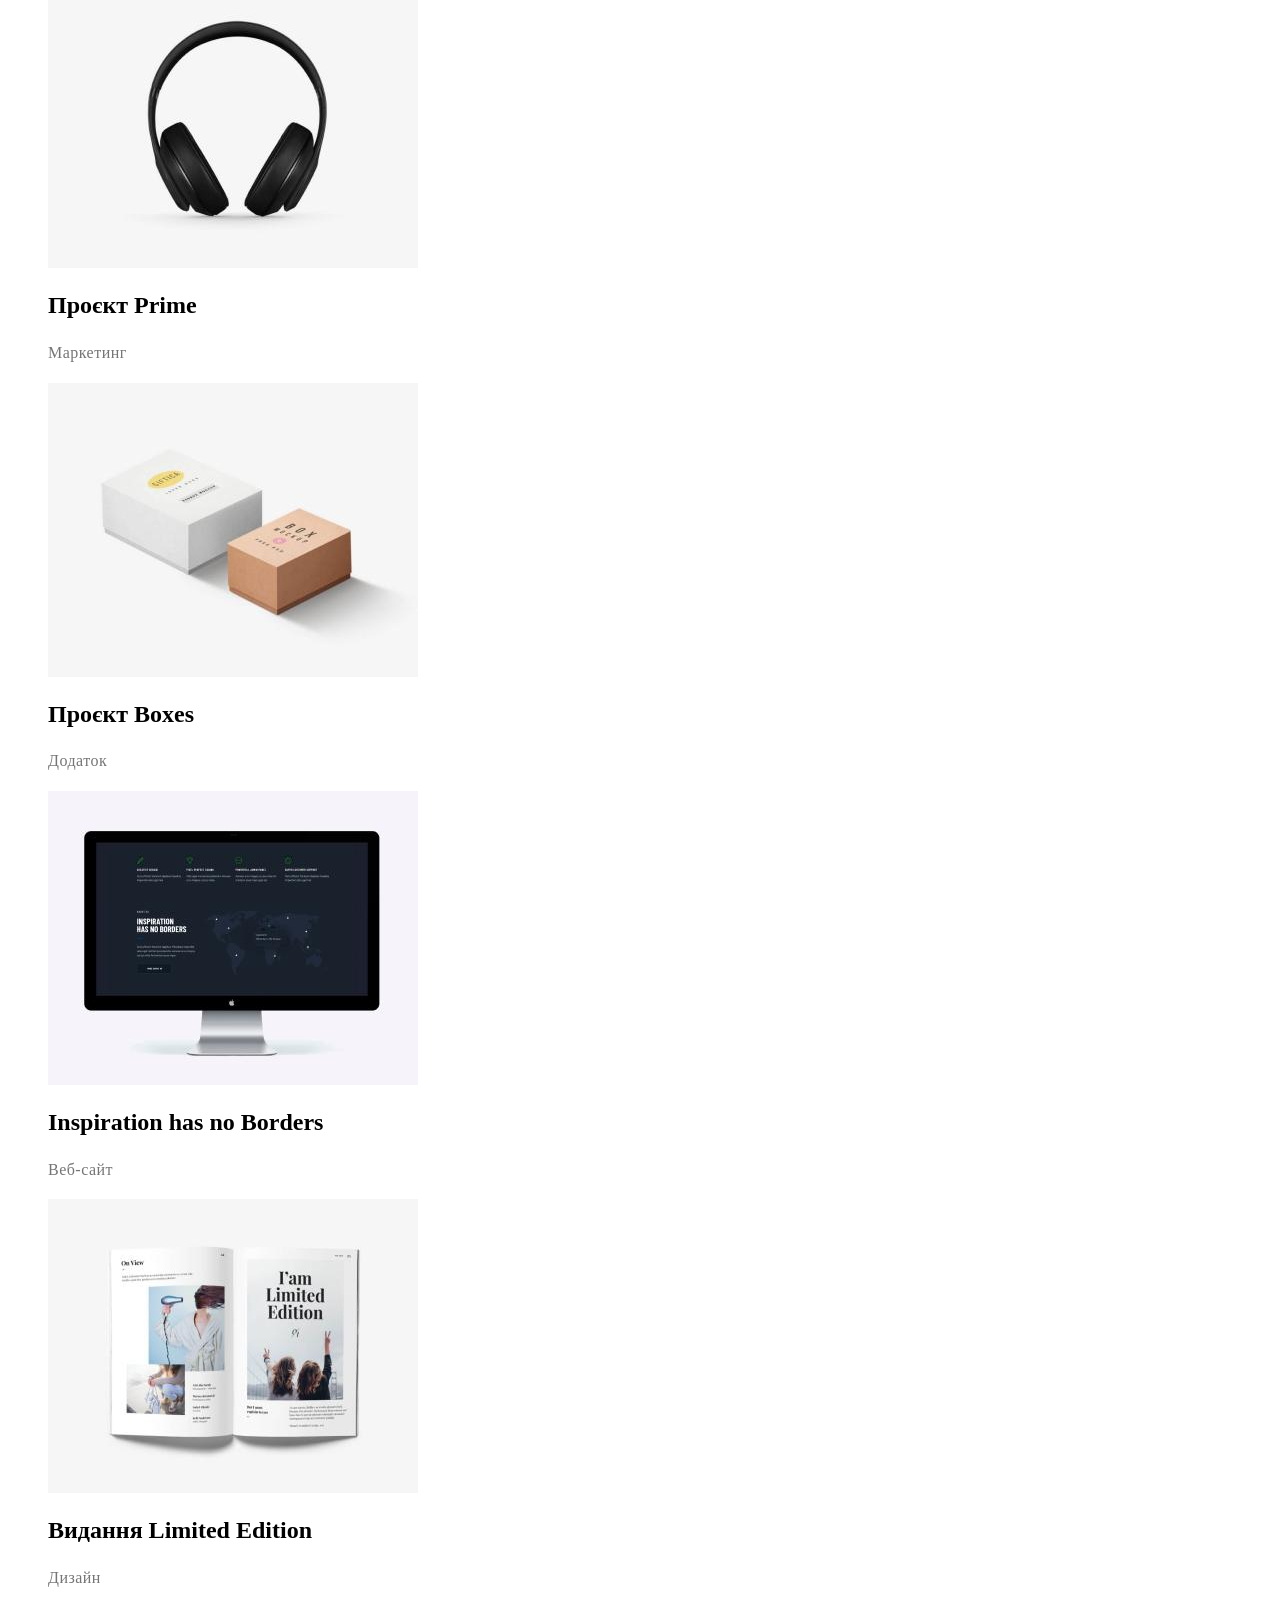
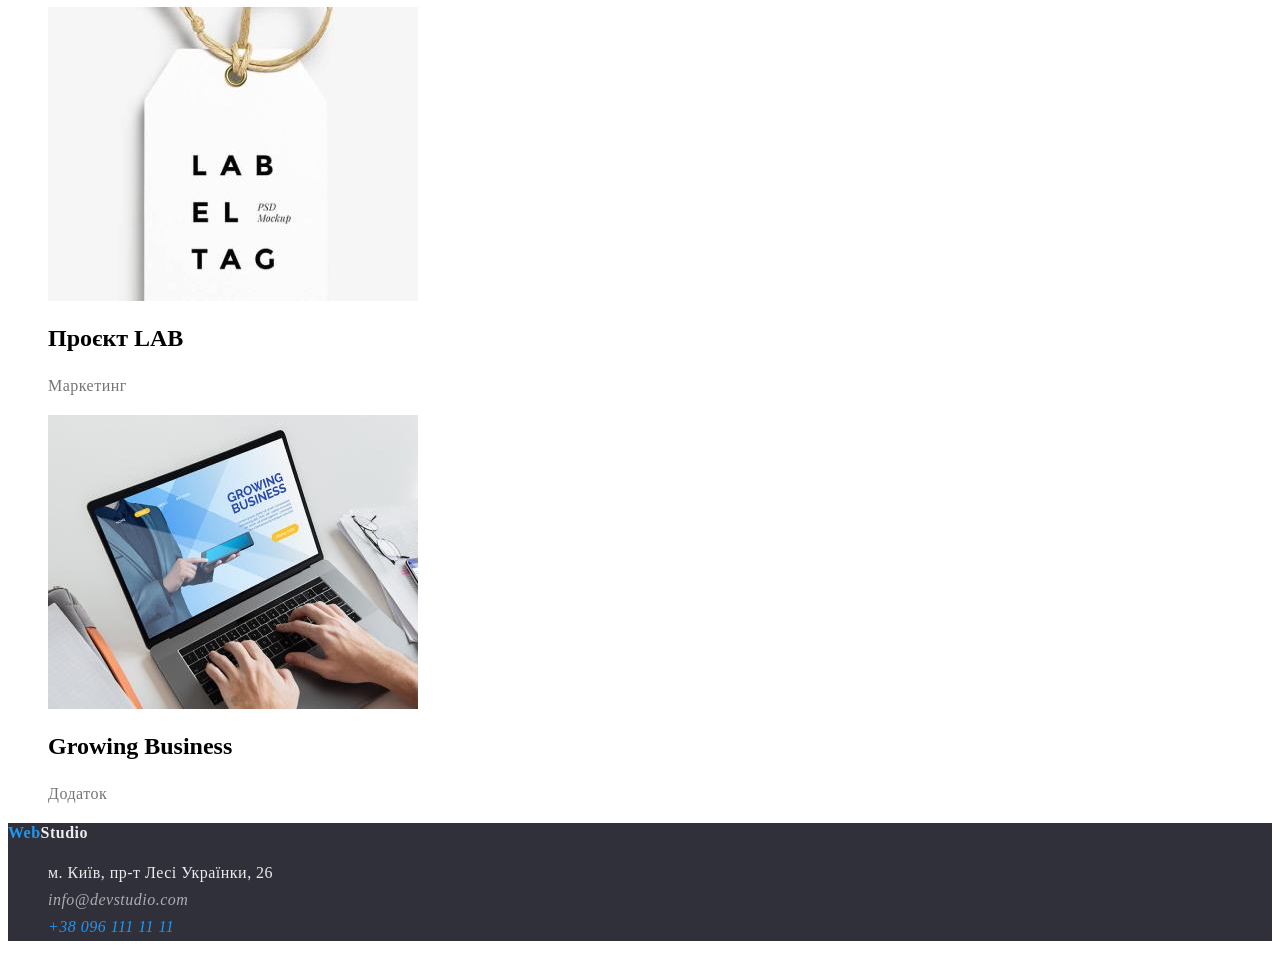
==== commit 95c22b86: "add" ====
--- a/portfolio.html
+++ b/portfolio.html
@@ -15,7 +15,7 @@
     
     <!--Голова сайту-->
     
-<header class="header">
+    <header class="header">
       <nav>
         <a href="" class="logo link"
           ><span class="accent link">Web</span>Studio</a
@@ -64,8 +64,7 @@
             <button type="button" class="button-portfolios">Маркетинг</button>
           </li>
         </ul>
-        </section>
-        <section>
+      
         <ul>
           <li>
             <img
@@ -158,7 +157,6 @@
             <p clas class="benefits-text">Додаток</p>
           </li>
         </ul>
-        </section>
       </section>
     </main>
     
--- a/css/styles.css
+++ b/css/styles.css
@@ -19,14 +19,6 @@
   list-style: none;
 }
 
-a:hover {
-  color: var(--thirdly-text-color);
-}
-
-a:focus {
-  color: var(--thirdly-text-color);
-}
-
 .header {
   background-color: var(--accent-color);
 }
@@ -55,6 +47,9 @@
   color: var(--thirdly-text-color);
 }
 
+.studio-link:focus {
+  color: var(--thirdly-text-color);
+}
 .nav-link {
   font-style: normal;
   font-weight: 500;
@@ -63,6 +58,14 @@
   color: var(--primary-text-color);
 }
 
+.nav-link:hover {
+  color: var(--thirdly-text-color);
+}
+
+.nav-link:focus {
+  color: var(--thirdly-text-color);
+}
+
 .contacts-link {
   font-style: normal;
   font-weight: 500;
@@ -71,6 +74,13 @@
   color: var(--primary-text-color)\;
 }
 
+.contacts-link:hover {
+  color: var(--thirdly-text-color);
+}
+.contacts-link:focus {
+  color: var(--thirdly-text-color);
+}
+
 .contact-link {
   font-weight: 500;
   line-height: 1.14;
@@ -78,12 +88,27 @@
   color: var(--secondary-text-color);
 }
 
+.contact-link:hover {
+  color: var(--thirdly-text-color);
+}
+.contact-link:focus {
+  color: var(--thirdly-text-color);
+}
+
 .phone-link {
   font-style: normal;
   font-weight: 500;
   line-height: 1.14;
   letter-spacing: 0.02em;
   color: var(--secondary-text-color);
+}
+
+.phone-link:hover {
+  color: var(--thirdly-text-color);
+}
+
+.phone-link:focus {
+  color: var(--thirdly-text-color);
 }
 
 .main-section {
@@ -91,8 +116,8 @@
 }
 
 .hero-title {
-  font-style: normal;
   font-weight: 900;
+  font-size: 44px;
   line-height: 1.36;
   text-align: center;
   letter-spacing: 0.06em;
@@ -108,7 +133,7 @@
 }
 
 .button-portfolios:focus {
-  background-color: var(--thirdly-text-color);
+  background-color: var(--accent-color);
 }
 
 .visually-hidden {
@@ -196,14 +221,26 @@
   color: var(--accent-color);
 }
 
+.footer-addres:focus{
+  color: var(--thirdly-text-color);
+}
+
 .footer-link,
 .footer-email {
-  font-style: normal;
   line-height: 1.71;
   letter-spacing: 0.03em;
   color: rgba(255, 255, 255, 0.6);
 }
 
+.footer-link,
+.footer-email:hover {
+  color: var(--thirdly-text-color);
+}
+
+.footer-link,
+.footer-email:focus {
+  color:var(--thirdly-text-color)
+}
 .logo-footer {
   color: var(--thirdly-text-color);
 }
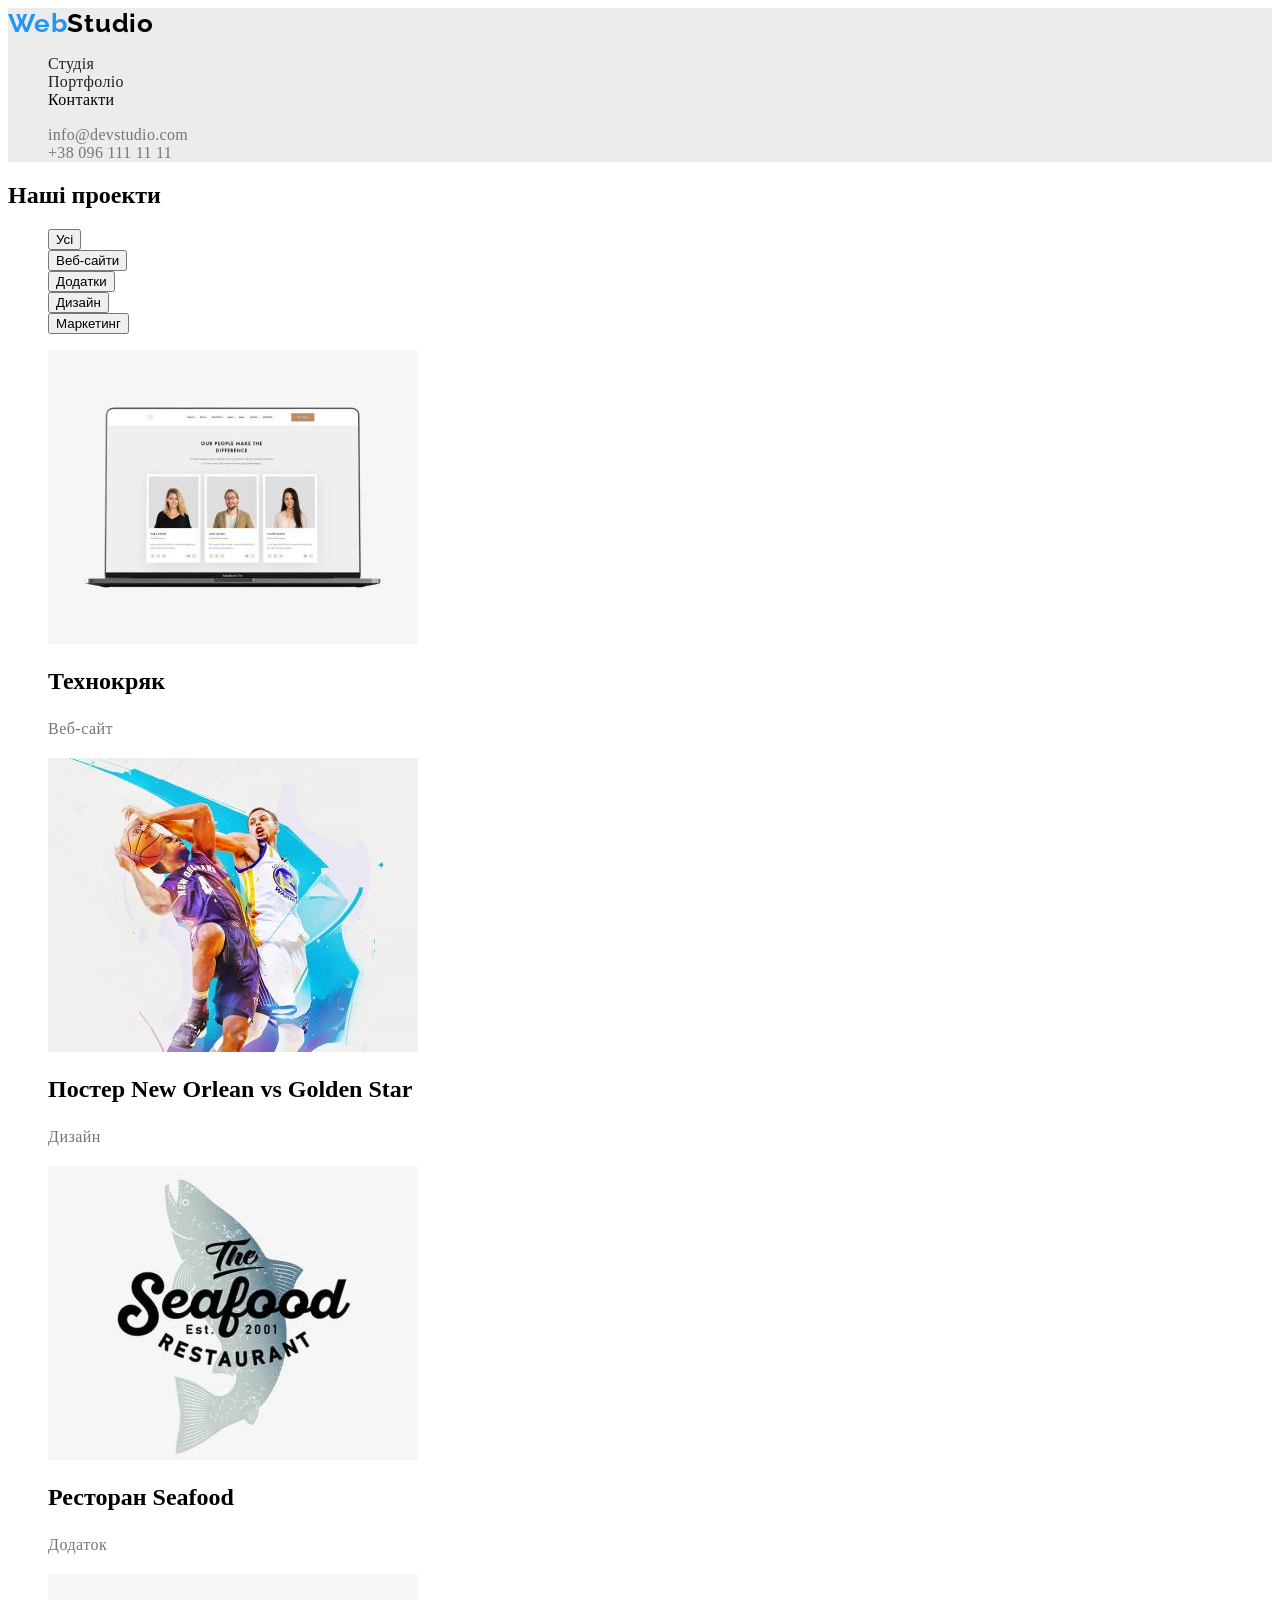
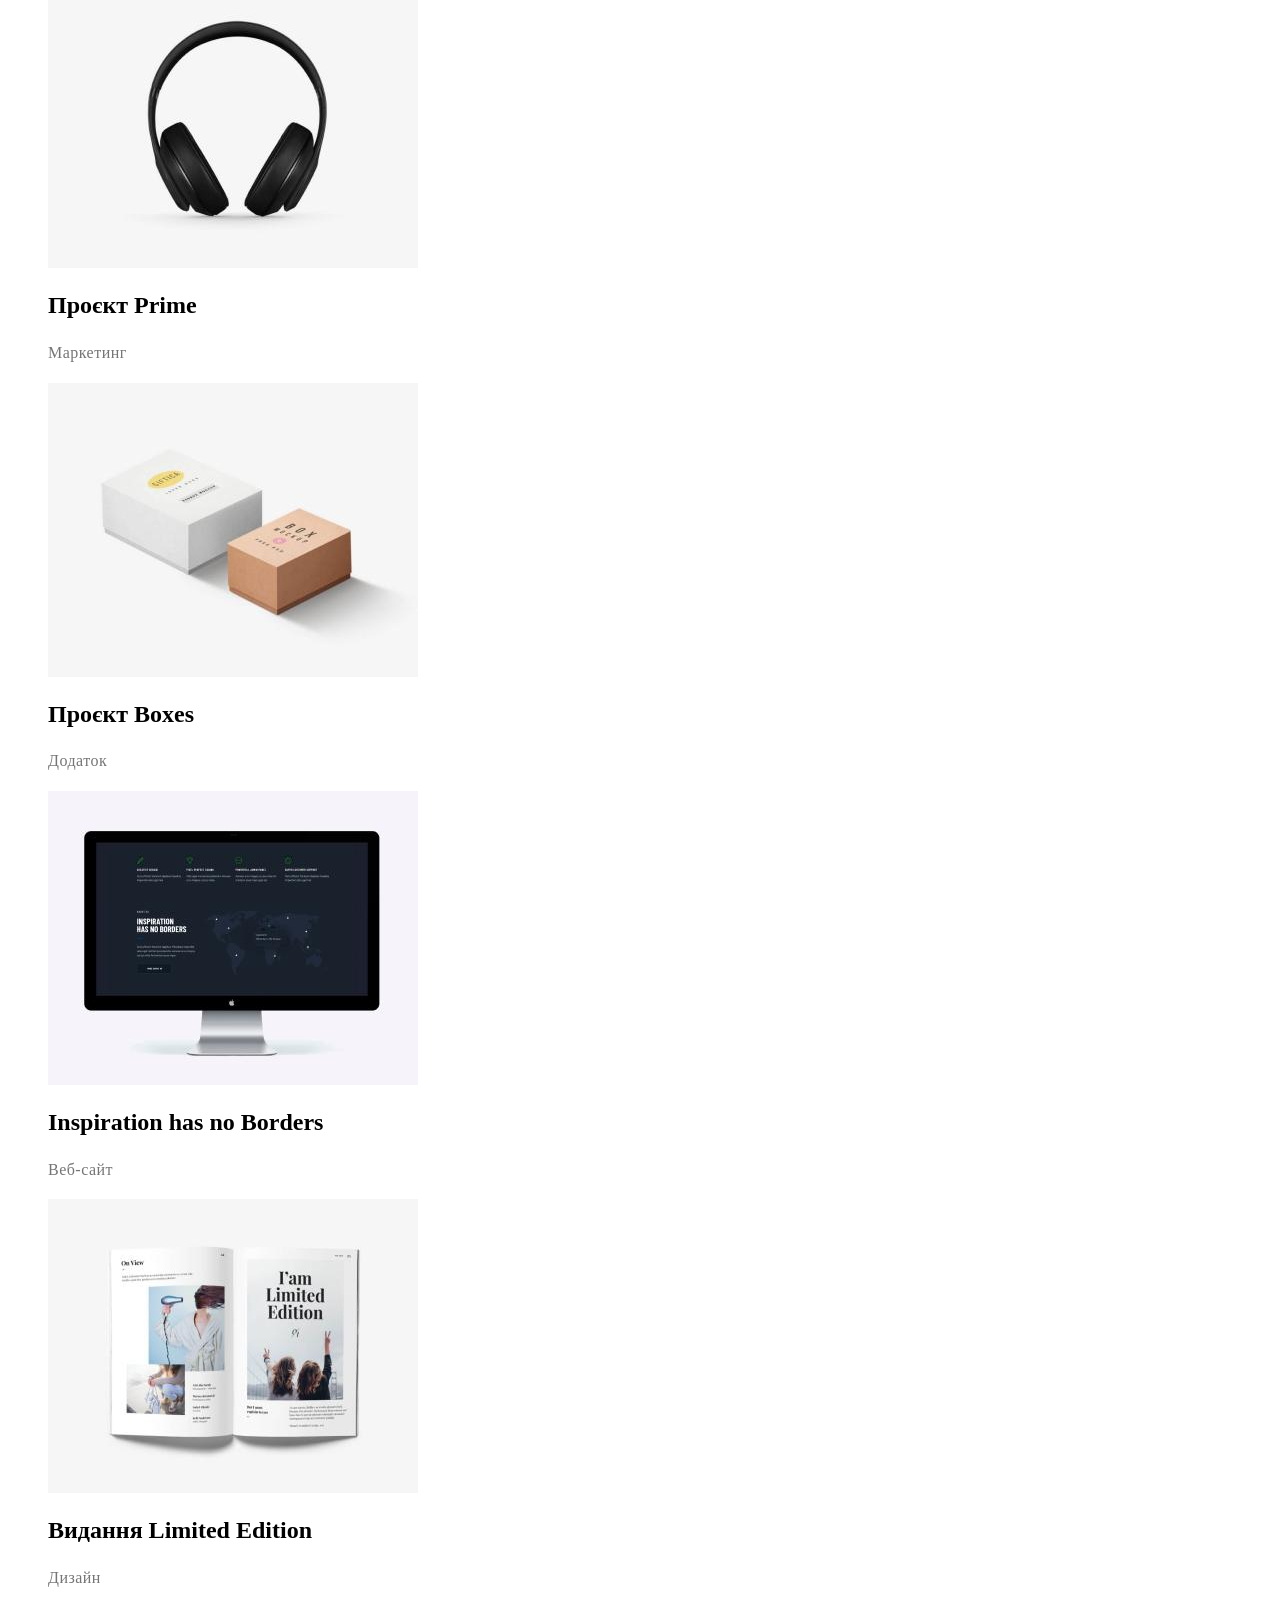
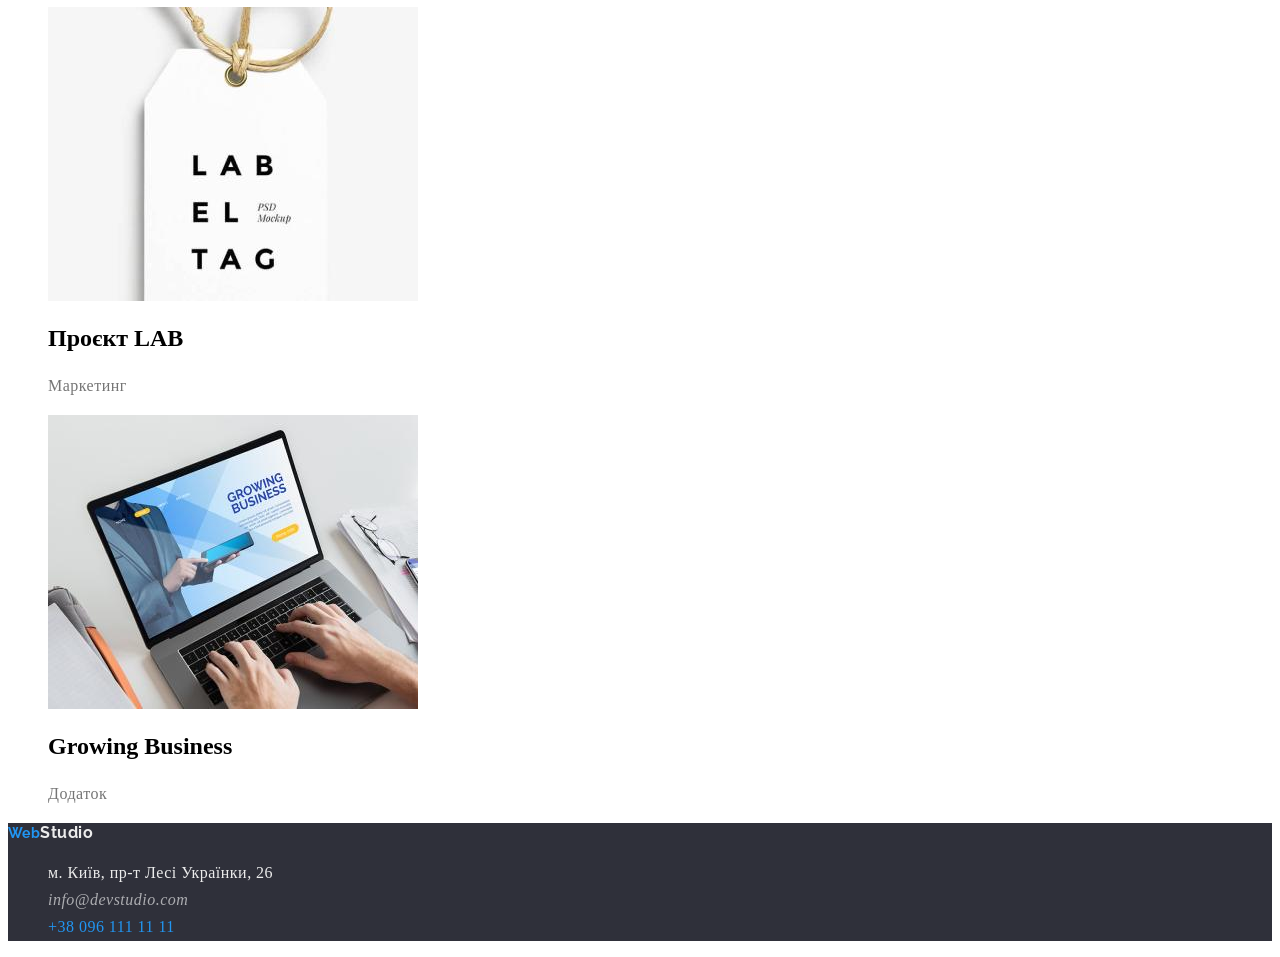
==== commit d507aacd: "add change again" ====
--- a/portfolio.html
+++ b/portfolio.html
@@ -6,7 +6,7 @@
     <meta name="viewport" content="width=device-width, initial-scale=1.0" />
     <link rel="preconnect" href="https://fonts.googleapis.com">
     <link rel="preconnect" href="https://fonts.gstatic.com" crossorigin>
-    <link href="https://fonts.googleapis.com/css2?family=Oleo+Script:wght@400;700 family=Raleway:wght@700&family=Roboto:wght@400;500;700;900&display=swap" rel="stylesheet">
+    <link href="https://fonts.googleapis.com/css2?family=Raleway:wght@700&family=Roboto:wght@400;500;700;900&display=swap" rel="stylesheet">
     <title>goit-markup-hw-02</title>
     <link rel="stylesheet" href="./css/styles.css">
   </head>
--- a/css/styles.css
+++ b/css/styles.css
@@ -5,6 +5,12 @@
   --thirdly-text-color: #2196f3;
 }
 
+.element-style {
+  font-family: "Roboto";
+font-size: 14px;
+background-color: var(--accent-color);
+color: var(--primary-text-color);
+}
 .body {
   font-family: "Roboto";
   font-style: normal;
@@ -12,9 +18,11 @@
   color: var(--primary-text-color);
   background-color: var(--accent-color);
 }
+
 .link {
   text-decoration: none;
 }
+
 ul {
   list-style: none;
 }
@@ -34,6 +42,10 @@
 
 .accent {
   color: var(--thirdly-text-color);
+}
+
+.studio {
+  color: var(--accent-color);
 }
 
 .studio-link {
@@ -133,6 +145,10 @@
 }
 
 .button-portfolios:focus {
+  background-color: var(--accent-color);
+}
+
+.button-portfolios:hover {
   background-color: var(--accent-color);
 }
 
@@ -150,6 +166,9 @@
 }
 
 .benefits-title {
+  font-weight: 400;
+  font-size: 16px;
+  line-height: 1.8;
   line-height: 1.14;
   letter-spacing: 0.03em;
   text-transform: uppercase;
@@ -171,7 +190,7 @@
   color: var(--primary-text-color);
 }
 
-.sections-title {
+.section-title {
   font-size: 36px;
   line-height: 1.17;
   letter-spacing: 0.03em;
@@ -239,9 +258,11 @@
 
 .footer-link,
 .footer-email:focus {
+  font-style: normal;
   color:var(--thirdly-text-color)
 }
 .logo-footer {
+  font-size: 14px;
   color: var(--thirdly-text-color);
 }
 
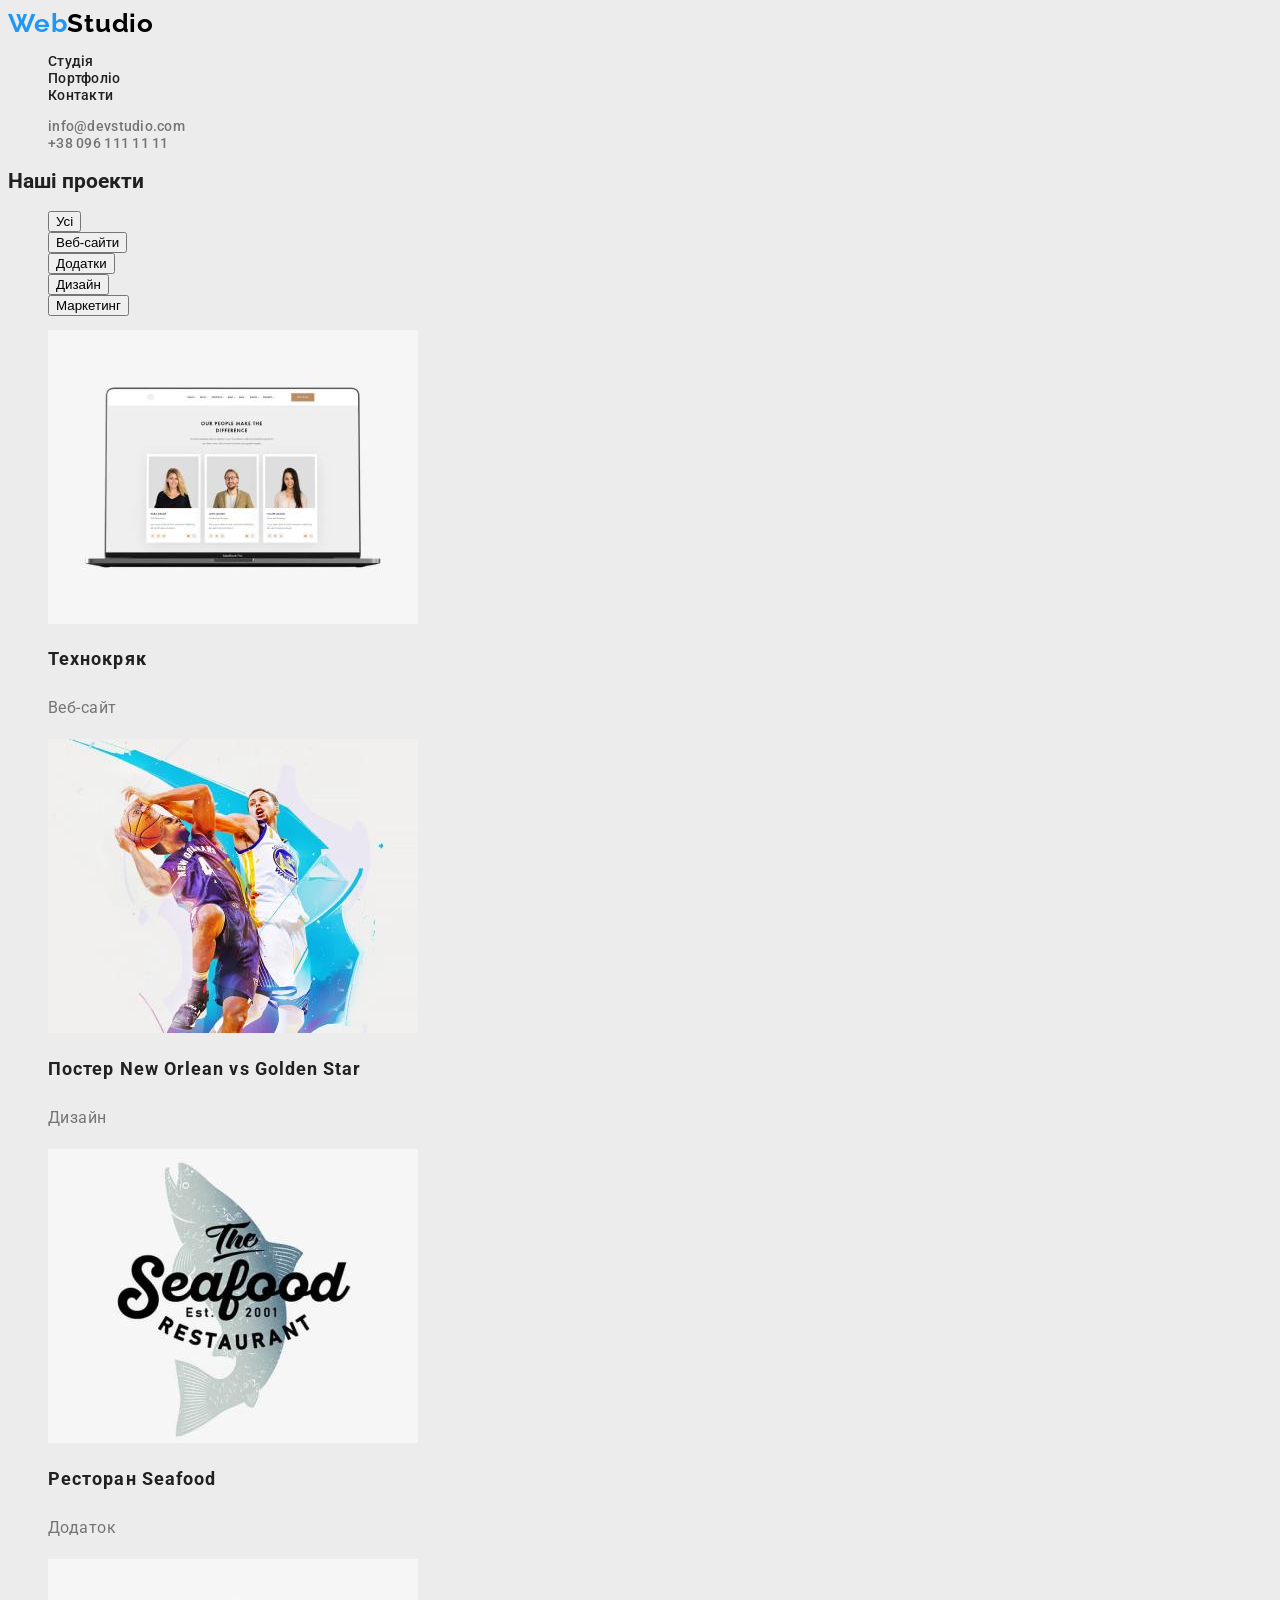
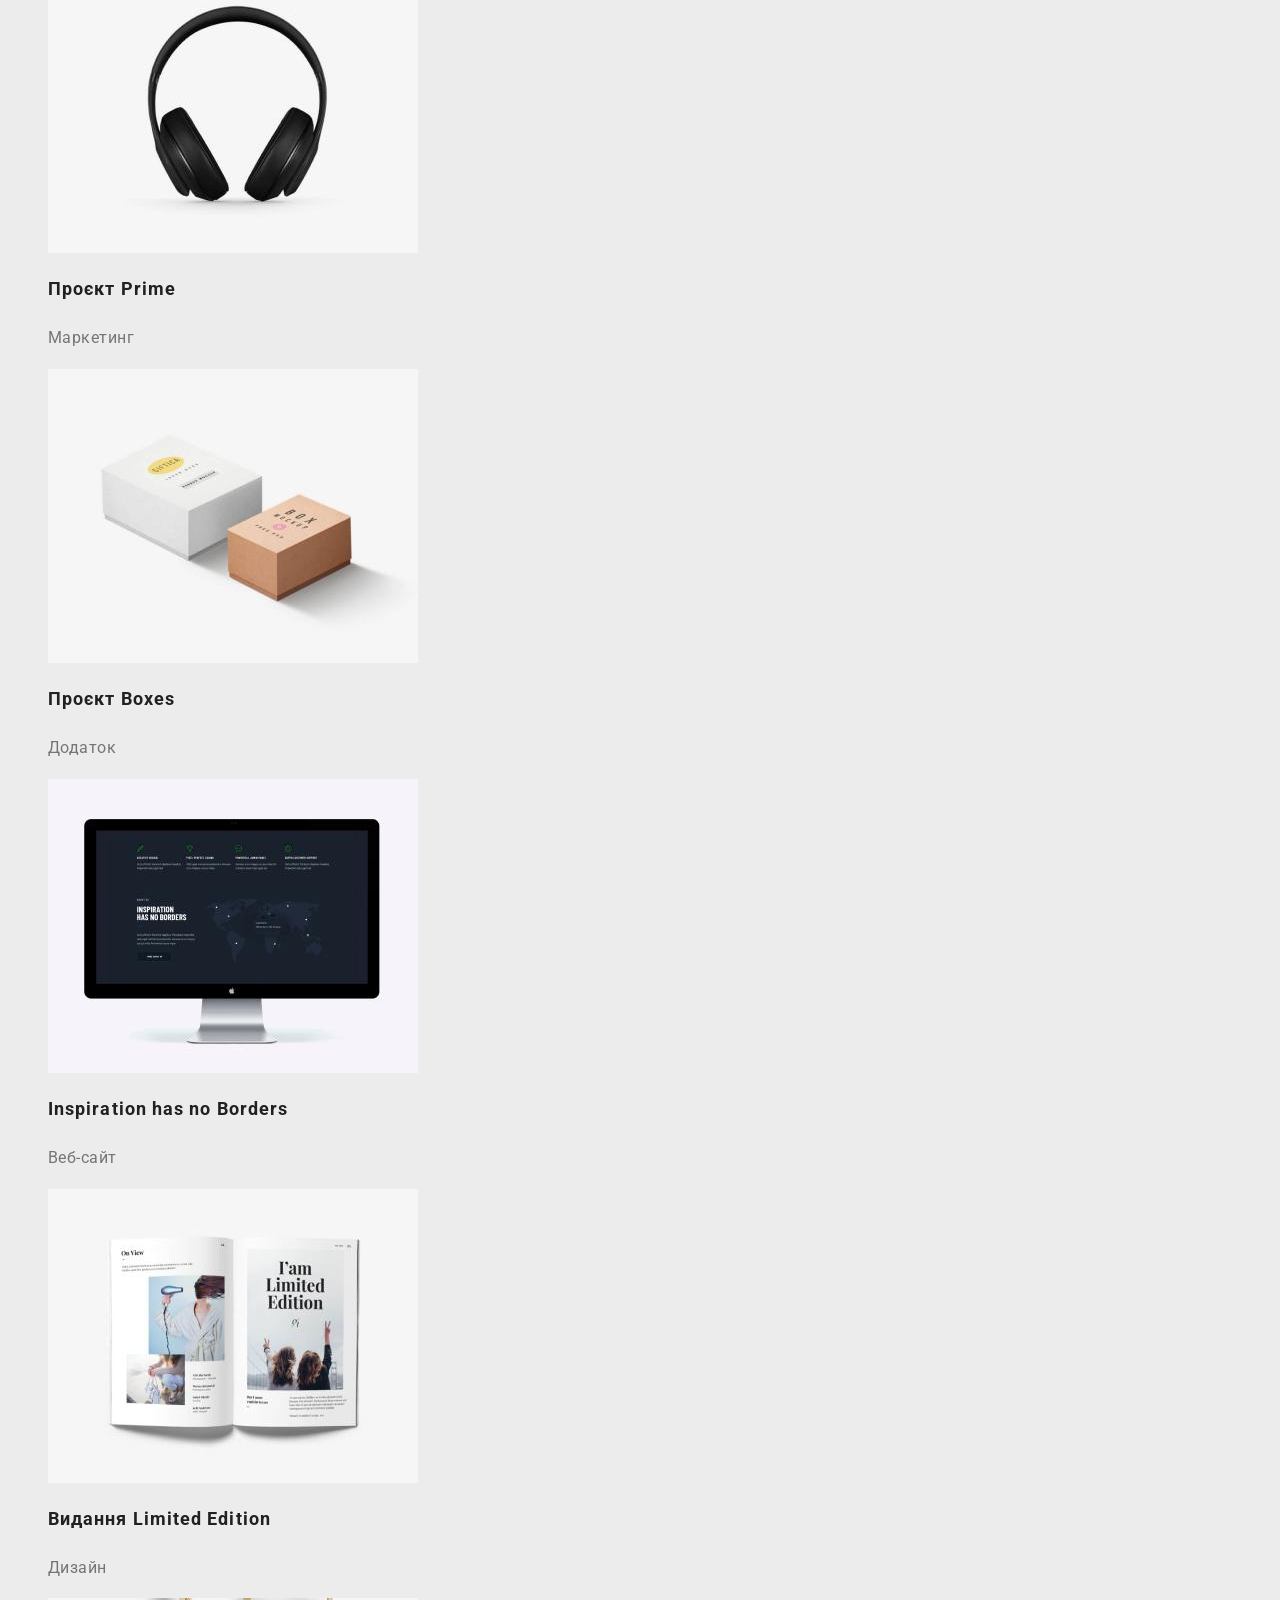
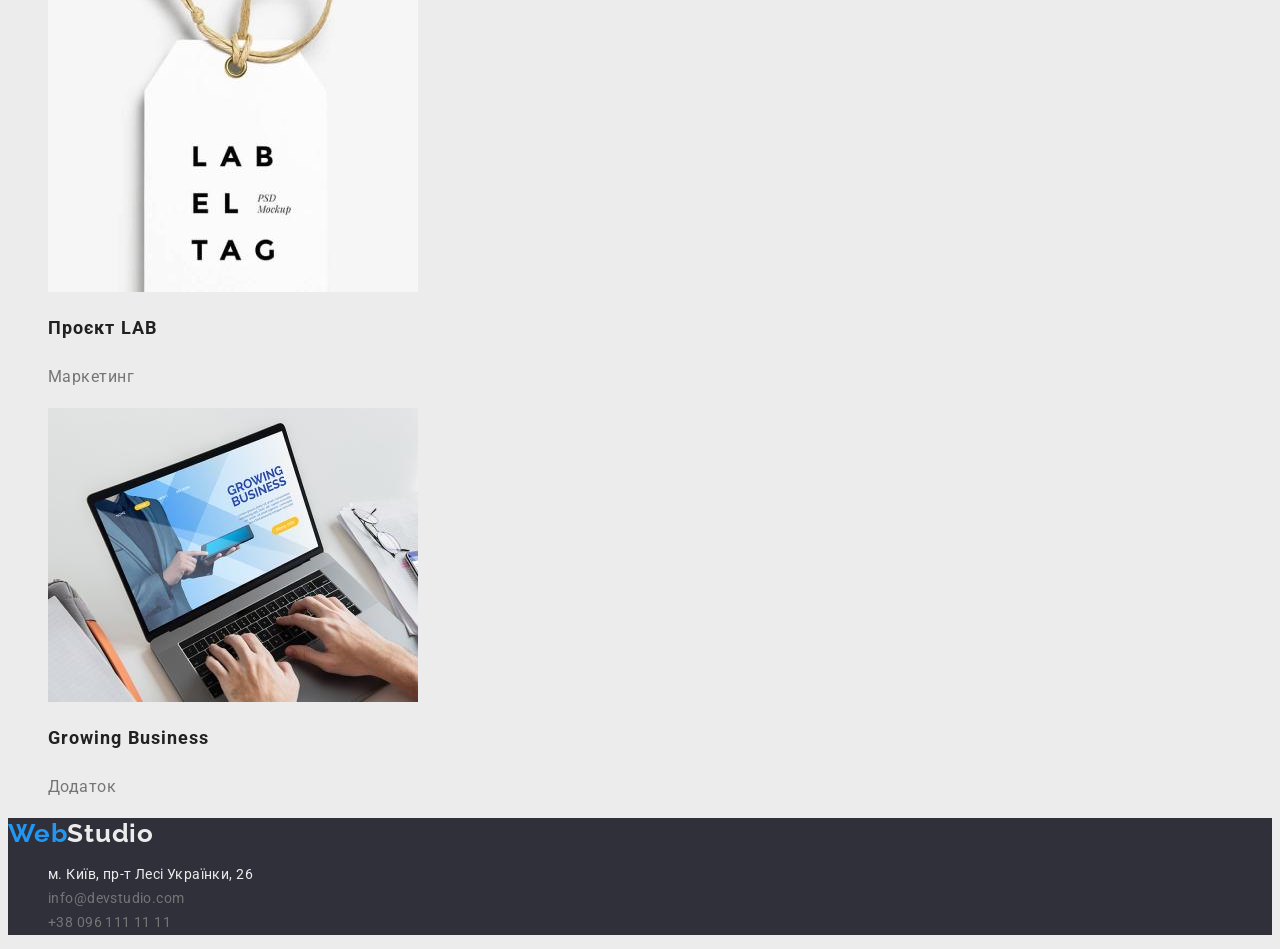
==== commit a746b0f8: "add" ====
--- a/portfolio.html
+++ b/portfolio.html
@@ -21,9 +21,9 @@
           ><span class="accent link">Web</span>Studio</a
         >
         <ul>
-          <li><a href="./index.html" class="studio-link link studio">Студія</a></li>
+          <li><a href="./index.html" class="studio-link link">Студія</a></li>
           <li>
-            <a href="./portfolio.html" class="nav-link link">Портфоліо</a>
+            <a href="./portfolio.html" class="nav-link link current">Портфоліо</a>
           </li>
           <li><a href="" class="contacts-link link">Контакти</a></li>
         </ul>
--- a/css/styles.css
+++ b/css/styles.css
@@ -5,18 +5,15 @@
   --thirdly-text-color: #2196f3;
 }
 
-.element-style {
+body {
   font-family: "Roboto";
-font-size: 14px;
-background-color: var(--accent-color);
-color: var(--primary-text-color);
-}
-.body {
-  font-family: "Roboto";
-  font-style: normal;
   font-size: 14px;
   color: var(--primary-text-color);
   background-color: var(--accent-color);
+}
+
+address {
+  font-style: normal;
 }
 
 .link {
@@ -55,13 +52,16 @@
   color: var(--primary-text-color);
 }
 
-.studio-link:hover {
-  color: var(--thirdly-text-color);
-}
-
-.studio-link:focus {
-  color: var(--thirdly-text-color);
-}
+.studio-link:hover,
+.studio-link:focus,
+.current {
+  color: var(--thirdly-text-color);
+}
+
+.current {
+  color: var(--thirdly-text-color);
+}
+
 .nav-link {
   font-style: normal;
   font-weight: 500;
@@ -83,12 +83,13 @@
   font-weight: 500;
   line-height: 1.14;
   letter-spacing: 0.02em;
-  color: var(--primary-text-color)\;
+  color: var(--primary-text-color);
 }
 
 .contacts-link:hover {
   color: var(--thirdly-text-color);
 }
+
 .contacts-link:focus {
   color: var(--thirdly-text-color);
 }
@@ -149,7 +150,7 @@
 }
 
 .button-portfolios:hover {
-  background-color: var(--accent-color);
+  background-color: #F5F4FA;
 }
 
 .visually-hidden {
@@ -166,14 +167,11 @@
 }
 
 .benefits-title {
-  font-weight: 400;
-  font-size: 16px;
-  line-height: 1.8;
   line-height: 1.14;
   letter-spacing: 0.03em;
   text-transform: uppercase;
   font-size: 14px;
-  color: var(--primary-text-color);
+
 }
 
 .benefits-text {
@@ -182,23 +180,19 @@
   color: var(--secondary-text-color);
 }
 
-.section-title{
-  font-style: normal;
-  font-weight: 700;
+.section-title {
+  font-style: normal;
+  font-weight: 700;
+  font-size: 36px;
   line-height: 1.16;
   letter-spacing: 0.03em;
   color: var(--primary-text-color);
 }
 
-.section-title {
-  font-size: 36px;
-  line-height: 1.17;
-  letter-spacing: 0.03em;
-}
-
 .team-name {
   letter-spacing: 0.03em;
   font-size: 16px;
+  line-height: 1.18;
   text-align: center;
 }
 
@@ -227,6 +221,7 @@
 .footer-title-link {
   font-family: "Raleway";
   font-style: normal;
+  font-size: 26px;
   font-weight: 700;
   line-height: 1.19;
   letter-spacing: 0.03em;
@@ -234,7 +229,6 @@
 }
 
 .footer-address {
-  font-style: normal;
   line-height: 1.71;
   letter-spacing: 0.03em;
   color: var(--accent-color);
@@ -248,24 +242,27 @@
 .footer-email {
   line-height: 1.71;
   letter-spacing: 0.03em;
-  color: rgba(255, 255, 255, 0.6);
-}
-
-.footer-link,
-.footer-email:hover {
-  color: var(--thirdly-text-color);
-}
-
-.footer-link,
-.footer-email:focus {
-  font-style: normal;
-  color:var(--thirdly-text-color)
-}
+  color: var(--secondary-text-color);
+}
+
 .logo-footer {
-  font-size: 14px;
   color: var(--thirdly-text-color);
 }
 
 .button-portfolios:hover {
   color: var(--thirdly-text-color);
 }
+
+.title-benefits {
+font-size: 18px;
+line-height: 2;
+letter-spacing: 0.06em;
+color: var(--primary-text-color);
+}
+
+.benefits-text {
+font-size: 16px;
+line-height: 1.87;
+letter-spacing: 0.03em;
+color: var(--secondary-text-color);
+}
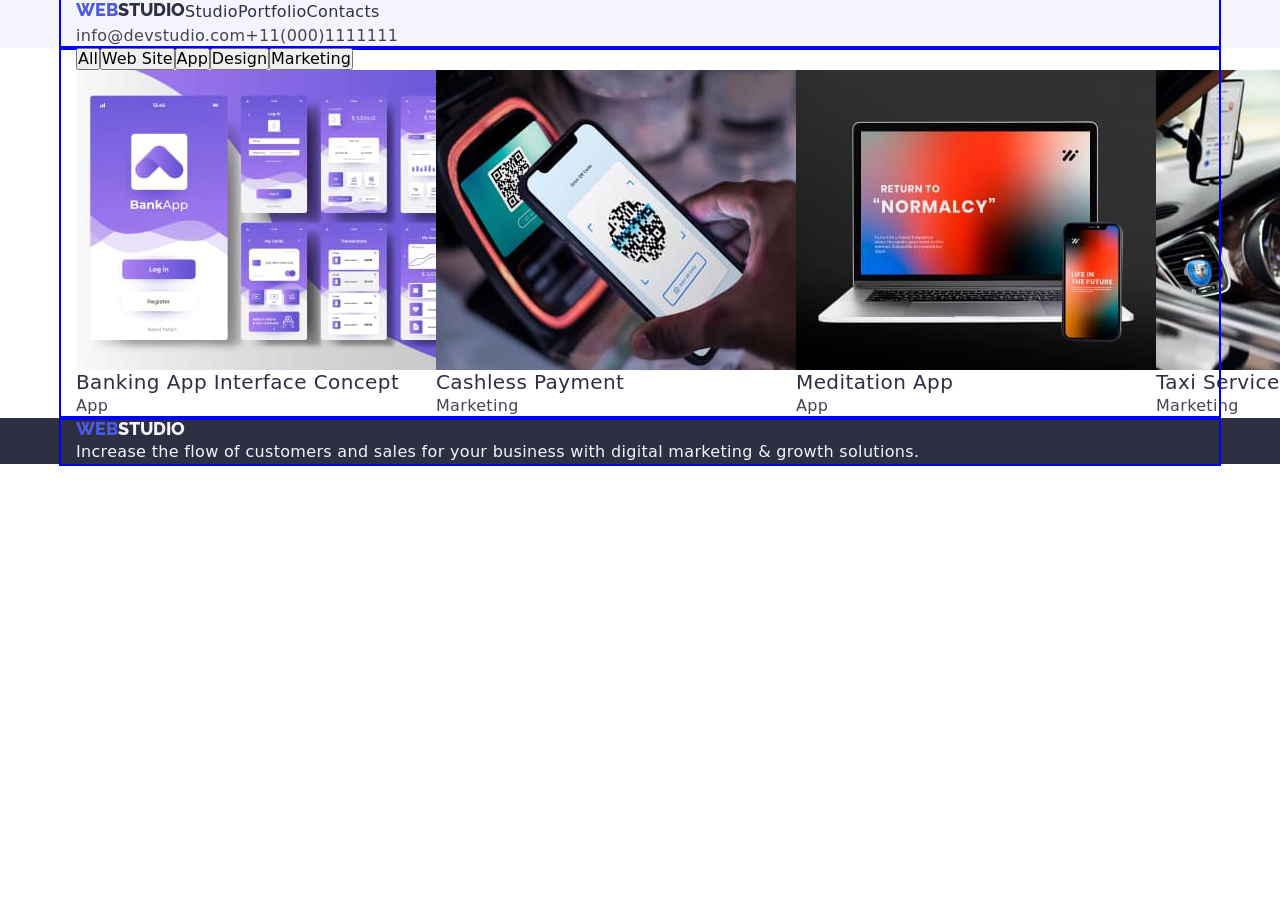
==== commit 0b622593: "add changes" ====
--- a/portfolio.html
+++ b/portfolio.html
@@ -1,194 +1,185 @@
 <!DOCTYPE html>
-<html lang="uk">
+<html lang="en">
   <head>
     <meta charset="UTF-8" />
     <meta http-equiv="X-UA-Compatible" content="IE=edge" />
     <meta name="viewport" content="width=device-width, initial-scale=1.0" />
-    <link rel="preconnect" href="https://fonts.googleapis.com">
-    <link rel="preconnect" href="https://fonts.gstatic.com" crossorigin>
-    <link href="https://fonts.googleapis.com/css2?family=Raleway:wght@700&family=Roboto:wght@400;500;700;900&display=swap" rel="stylesheet">
-    <title>goit-markup-hw-02</title>
-    <link rel="stylesheet" href="./css/styles.css">
+    <link rel="preconnect" href="https://fonts.googleapis.com" />
+    <link rel="preconnect" href="https://fonts.gstatic.com" crossorigin />
+    <link
+      href="https://fonts.googleapis.com/css2?family=Oleo+Script:wght@400;700&family=Raleway:wght@800&family=Roboto:wght@400;500;700&display=swap"
+      rel="stylesheet"
+    />
+    <link
+      rel="stylesheet"
+      href="https://cdnjs.cloudflare.com/ajax/libs/modern-normalize/2.0.0/modern-normalize.css"
+      integrity="sha512-gA2Bvu0/hw4oj0Lp8ZHjK+o3S4BE5m8d/wNVy6ktKLhHKPpWLQwv9ixzuWirWOakoJqlBdePq2NhoCaUOQ5npQ=="
+      crossorigin="anonymous"
+      referrerpolicy="no-referrer"
+    />
+    <title>goit-markup-hw-01</title>
+    <link rel="stylesheet" href="./css/styles.css" />
   </head>
+  <body>
 
-  <body>
-    
-    <!--Голова сайту-->
-    
+
+
+    <!--head site-->
+
     <header class="header">
-      <nav>
-        <a href="" class="logo link"
-          ><span class="accent link">Web</span>Studio</a
-        >
-        <ul>
-          <li><a href="./index.html" class="studio-link link">Студія</a></li>
+      <div class="container">
+        <nav class="header-nav">
+          <a class="logo link"><span class="accent link">WEB</span>STUDIO</a>
+          <ul class="header-list list">
+            <li>
+              <a href="./index.html" class="studio-link link">Studio</a>
+            </li>
+            <li>
+              <a href="./portfolio.html" class="nav-link link">Portfolio</a>
+            </li>
+            <li>
+              <a href="" class="contacts-link link">Contacts</a>
+            </li>
+          </ul>
+        </nav>
+        <ul class="navigation list">
           <li>
-            <a href="./portfolio.html" class="nav-link link current">Портфоліо</a>
-          </li>
-          <li><a href="" class="contacts-link link">Контакти</a></li>
-        </ul>
-      </nav>
-      <ul>
-        <li>
-          <a href="mailto:info@devstudio.com" class="contact-link link"
-            >info@devstudio.com</a
-          >
-        </li>
-        <li>
-          <a href="tel:+380961111111" class="phone-link link"
-            >+38 096 111 11 11</a
-          >
-        </li>
-      </ul>
-    </header>
-
-    <!--Головний контент-->
-
-    <main>
-      <section>
-        <h1>Наші проекти</h1>
-        <ul>
-          <li>
-            <button type="button" class="button-portfolios">Усі</button>
-          </li>
-          <li>
-            <button type="button" class="button-portfolios">Веб-сайти</button>
-          </li>
-          <li>
-            <button type="button" class="button-portfolios">Додатки</button>
-          </li>
-          <li>
-            <button type="button" class="button-portfolios">Дизайн</button>
-          </li>
-          <li>
-            <button type="button" class="button-portfolios">Маркетинг</button>
-          </li>
-        </ul>
-      
-        <ul>
-          <li>
-            <img
-              src="./photo/img.jpg"
-              alt="Веб-сайт-1"
-              width="370"
-              height="294"
-            />
-            <h2 class="title-benefits benefits">Технокряк</h2>
-            <p class="benefits-text">Веб-сайт</p>
-          </li>
-          <li>
-            <img
-              src="./photo/img1.jpg"
-              alt="Дизайн-1"
-              width="370"
-              height="294"
-            />
-            <h2 class="title-benefits benefits">Постер New Orlean vs Golden Star</h2>
-            <p class="benefits-text">Дизайн</p>
-          </li>
-          <li>
-            <img
-              src="./photo/img2.jpg"
-              alt="Додаток-1"
-              width="370"
-              height="294"
-            />
-            <h2 class="title-benefits benefits">Ресторан Seafood</h2>
-            <p class="benefits-text">Додаток</p>
-          </li>
-          <li>
-            <img
-              src="./photo/img3.jpg"
-              alt="Маркетинг-1"
-              width="370"
-              height="294"
-            />
-            <h2 class="title-benefits benefits">Проєкт Prime</h2>
-            <p class="benefits-text">Маркетинг</p>
-          </li>
-          <li>
-            <img
-              src="./photo/img4.jpg"
-              alt="Додаток-2"
-              width="370"
-              height="294"
-            />
-            <h2 class="title-benefits benefits">Проєкт Boxes</h2>
-            <p cla class="benefits-text">Додаток</p>
-          </li>
-          <li>
-            <img
-              src="./photo/img5.jpg"
-              alt="Веб-сайт-2"
-              width="370"
-              height="294"
-            />
-            <h2 lang="en" class="title-benefits benefits">Inspiration has no Borders</h2>
-            <p clas class="benefits-text">Веб-сайт</p>
-          </li>
-          <li>
-            <img
-              src="./photo/img6.jpg"
-              alt="Дизайн-2"
-              width="370"
-              height="294"
-            />
-            <h2 class="title-benefits benefits">Видання Limited Edition</h2>
-            <p clas class="benefits-text">Дизайн</p>
-          </li>
-          <li>
-            <img
-              src="./photo/img7.jpg"
-              alt="Маркетинг-2"
-              width="370"
-              height="294"
-            />
-            <h2 class="title-benefits benefits">Проєкт LAB</h2>
-            <p clas class="benefits-text">Маркетинг</p>
-          </li>
-          <li>
-            <img
-              src="./photo/img8.jpg"
-              alt="Додаток-3"
-              width="370"
-              height="294"
-            />
-            <h2 lang="en" class="title-benefits benefits">Growing Business</h2>
-            <p clas class="benefits-text">Додаток</p>
-          </li>
-        </ul>
-      </section>
-    </main>
-    
-    <!--Підвал-->
-
-    <footer class="footer">
-      <a href="" class="footer-title-link link"
-        ><span class="logo-footer">Web</span>Studio</a
-      >
-      <address>
-        <ul>
-          <li>
-            <a
-              href="https://goo.gl/maps/CPtrU1FHBa2aNyZL9"
-              target="_blank"
-              rel="noopener noreferrer nofollow"
-              class="footer-address link"
-              >м. Київ, пр-т Лесі Українки, 26</a
-            >
-          </li>
-          <li>
-            <a href="mailto:info@devstudio.com" class="footer-email link"
+            <a href="mailto:info@devstudio.com" class="contact-link link"
               >info@devstudio.com</a
             >
           </li>
           <li>
-            <a href="tel:+380961111111" class="footer-link link"
-              >+38 096 111 11 11</a
+            <a href="tel:+11(000)111-11-11" class="phone-link link"
+              >+11(000)1111111</a
             >
           </li>
         </ul>
-      </address>
+      </div>
+    </header>
+
+    <!--main contants-->
+    
+    <main>
+      <section>
+        <div class="container">        
+          <h1 class="section-title">Our projects</h1>
+        <ul class="button-list">
+          <li><button type="button" class="button-portfolio active">All</button></li>
+          <li><button type="button" class="button-portfolio active">Web Site</button></li>
+          <li><button type="button" class="button-portfolio active">App</button></li>
+          <li><button type="button" class="button-portfolio active">Design</button></li>
+          <li><button type="button" class="button-portfolio active">Marketing</button></li>
+        </ul>
+        <ul class="img-list">
+          <li>
+            <img
+              src="./img/icon1.jpg"
+              alt="Banking App Interface Concept"
+              width="360"
+              height="300"
+            />
+            <h3 class="benefits-title">Banking App Interface Concept</h3>
+            <p class="benefits-text">App</p>
+          </li>
+          <li>
+            <img
+              src="./img/icon2.jpg"
+              alt="Cashless Payment"
+              width="360"
+              height="300"
+            />
+            <h3 class="benefits-title">Cashless Payment</h3>
+            <p class="benefits-text">Marketing</p>
+          </li>
+          <li>
+            <img
+              src="./img/icon3.jpg"
+              alt="Meditation App"
+              width="360"
+              height="300"
+            />
+            <h3 class="benefits-title">Meditation App</h3>
+            <p class="benefits-text">App</p>
+          </li>
+          <li>
+            <img
+              src="./img/icon4.jpg"
+              alt="Taxi Service"
+              width="360"
+              height="300"
+            />
+            <h3 class="benefits-title">Taxi Service</h3>
+            <p class="benefits-text">Marketing</p>
+          </li>
+          <li>
+            <img
+              src="./img/icon5.jpg"
+              alt="Screen Illustrations"
+              width="360"
+              height="300"
+            />
+            <h3 class="benefits-title">Screen Illustrations</h3>
+            <p class="benefits-text">Design</p>
+          </li>
+          <li>
+            <img
+              src="./img/icon6.jpg"
+              alt="Online Courses"
+              width="360"
+              height="300"
+            />
+            <h3 class="benefits-title">Online Courses</h3>
+            <p class="benefits-text">Marketing</p>
+          </li>
+          <li>
+            <img
+              src="./img/icon7.jpg"
+              alt="Instagram Stories Concept"
+              width="360"
+              height="300"
+            />
+            <h3 class="benefits-title">Instagram Stories Concept</h3>
+            <p class="benefits-text">Design</p>
+          </li>
+          <li>
+            <img
+              src="./img/icon8.jpg"
+              alt="Organic Food"
+              width="360"
+              height="300"
+            />
+            <h3 class="benefits-title">Organic Food</h3>
+            <p class="benefits-text">Web Site</p>
+          </li>
+          <li>
+            <img
+              src="./img/icon9.jpg"
+              alt="Fresh Coffee"
+              width="360"
+              height="300"
+            />
+            <h3 class="benefits-title">Fresh Coffee</h3>
+            <p class="benefits-text">Web Site</p>
+          </li>
+        </ul>
+      </div>
+      </section>
+    </main>
+
+    <!--footer-->
+
+
+    <footer class="footer">
+      <div class="container">
+      <a href="" class="footer-title link"
+        ><span class="logo-footer">WEB</span>STUDIO</a
+      >
+      <p class="footer-text link">
+        Increase the flow of customers and sales for your business with
+        digital marketing & growth solutions.
+      </p>
+    </div>
     </footer>
+    </div>
   </body>
-</html>+</html>
--- a/css/styles.css
+++ b/css/styles.css
@@ -1,156 +1,47 @@
+/* GENERAL SETTINGS */
+
 :root {
-  --accent-color: #ececec;
-  --primary-text-color: #212121;
-  --secondary-text-color: #757575;
-  --thirdly-text-color: #2196f3;
-}
-
-body {
-  font-family: "Roboto";
-  font-size: 14px;
-  color: var(--primary-text-color);
-  background-color: var(--accent-color);
-}
-
-address {
-  font-style: normal;
-}
-
-.link {
-  text-decoration: none;
-}
-
-ul {
+  --accent-color: #f4f4fd;
+  --primary-text-color: #2e2f42;
+  --secondary-text-color: #434455;
+  --thirdly-text-color: #4d5ae5;
+}
+
+*,
+*::before,
+*::after {
+  box-sizing: inherit;
+}
+
+* {
+  margin: 0;
+  padding: 0;
   list-style: none;
-}
-
-.header {
-  background-color: var(--accent-color);
-}
-
-.logo {
-  font-family: "Raleway";
-  font-weight: 700;
-  line-height: 1.19;
-  font-size: 26px;
-  letter-spacing: 0.03em;
-  color: #000000;
-}
-
-.accent {
-  color: var(--thirdly-text-color);
-}
-
-.studio {
-  color: var(--accent-color);
-}
-
-.studio-link {
-  font-weight: 500;
-  line-height: 1.14;
-  letter-spacing: 0.02em;
-  color: var(--primary-text-color);
-}
-
-.studio-link:hover,
-.studio-link:focus,
-.current {
-  color: var(--thirdly-text-color);
-}
-
-.current {
-  color: var(--thirdly-text-color);
-}
-
-.nav-link {
-  font-style: normal;
-  font-weight: 500;
-  line-height: 1.14;
-  letter-spacing: 0.02em;
-  color: var(--primary-text-color);
-}
-
-.nav-link:hover {
-  color: var(--thirdly-text-color);
-}
-
-.nav-link:focus {
-  color: var(--thirdly-text-color);
-}
-
-.contacts-link {
-  font-style: normal;
-  font-weight: 500;
-  line-height: 1.14;
-  letter-spacing: 0.02em;
-  color: var(--primary-text-color);
-}
-
-.contacts-link:hover {
-  color: var(--thirdly-text-color);
-}
-
-.contacts-link:focus {
-  color: var(--thirdly-text-color);
-}
-
-.contact-link {
-  font-weight: 500;
-  line-height: 1.14;
-  letter-spacing: 0.02em;
-  color: var(--secondary-text-color);
-}
-
-.contact-link:hover {
-  color: var(--thirdly-text-color);
-}
-.contact-link:focus {
-  color: var(--thirdly-text-color);
-}
-
-.phone-link {
-  font-style: normal;
-  font-weight: 500;
-  line-height: 1.14;
-  letter-spacing: 0.02em;
-  color: var(--secondary-text-color);
-}
-
-.phone-link:hover {
-  color: var(--thirdly-text-color);
-}
-
-.phone-link:focus {
-  color: var(--thirdly-text-color);
-}
-
-.main-section {
-  background-color: var(--primary-text-color);
-}
-
-.hero-title {
-  font-weight: 900;
-  font-size: 44px;
-  line-height: 1.36;
-  text-align: center;
-  letter-spacing: 0.06em;
-  text-transform: uppercase;
-  color: var(--accent-color);
-}
-
-.button {
-  font-weight: 700;
-  line-height: 1.8;
-  color: var(--accent-color);
-  background: var(--thirdly-text-color);
-}
-
-.button-portfolios:focus {
-  background-color: var(--accent-color);
-}
-
-.button-portfolios:hover {
-  background-color: #F5F4FA;
+  box-sizing: border-box;
+}
+
+p,
+h1,
+h2,
+h3,
+h4,
+h5,
+h6 {
+  margin: 0;
+}
+
+ul,
+ol {
+  margin: 0;
+  padding: 0;
+}
+
+button {
+  cursor: pointer;
+}
+
+img {
+  display: block;
 }
 
 .visually-hidden {
@@ -166,103 +57,299 @@
   margin: -1px;
 }
 
+.container {
+  width: 1158px;
+  padding-left: 15px;
+  padding-right: 15px;
+  margin: 0 auto;
+  outline: 2px solid blue;
+}
+
+/* BODY */
+
+body {
+  color: var(--primary-text-color);
+  font-family: "Roboto" sans-serif;
+}
+
+.link {
+  text-decoration: none;
+}
+
+.list {
+  list-style: none;
+}
+
+/* HEADER */
+
+.header {
+  display: flex;
+  background-color: var(--accent-color);
+}
+.header-nav {
+  display: flex;
+}
+.logo {
+  display: flex;
+  font-family: "Raleway";
+  font-style: normal;
+  font-weight: 800;
+  font-size: 18px;
+  line-height: 1.16;
+
+  color: var(--primary-text-color);
+}
+
+.accent {
+  display: flex;
+  color: var(--thirdly-text-color);
+}
+
+.header-list {
+  display: flex;
+}
+
+.studio-link {
+  font-weight: 500;
+  font-size: 16px;
+  line-height: 1.5;
+  letter-spacing: 0.02em;
+
+  color: var(--primary-text-color);
+}
+
+.studio-link:hover {
+  color: var(--thirdly-text-color);
+}
+
+.studio-link:focus {
+  color: var(--thirdly-text-color);
+}
+
+.nav-link {
+  font-weight: 500;
+  font-size: 16px;
+  line-height: 1.5;
+  letter-spacing: 0.02em;
+
+  color: var(--primary-text-color);
+}
+
+.nav-link:hover {
+  color: var(--thirdly-text-color);
+}
+
+.nav-link:focus {
+  color: var(--thirdly-text-color);
+}
+
+.contacts-link {
+  font-weight: 500;
+  font-size: 16px;
+  line-height: 1.5;
+  letter-spacing: 0.02em;
+
+  color: var(--primary-text-color);
+}
+
+.contacts-link:hover {
+  color: var(--thirdly-text-color);
+}
+
+.contacts-link:focus {
+  color: var(--thirdly-text-color);
+}
+
+.navigation {
+  display: flex;
+}
+
+.contact-link {
+  font-size: 16px;
+  line-height: 1.5;
+  letter-spacing: 0.02em;
+  color: var(--secondary-text-color);
+}
+
+.contact-link:hover {
+  color: var(--thirdly-text-color);
+}
+
+.contact-link:focus {
+  color: var(--thirdly-text-color);
+}
+
+.phone-link {
+  font-size: 16px;
+  line-height: 1.5;
+  letter-spacing: 0.02em;
+
+  color: var(--secondary-text-color);
+}
+
+.phone-link:hover {
+  color: var(--thirdly-text-color);
+}
+
+.phone-link:focus {
+  color: var(--thirdly-text-color);
+}
+
+/* MAIN-HERO */
+
+.main-section {
+  background-color: var(--primary-text-color);
+}
+
+.hero-title {
+  font-weight: 700;
+  font-size: 56px;
+  line-height: 1.07;
+  text-align: center;
+  letter-spacing: 0.02em;
+
+  color: var(--accent-color);
+
+  padding-bottom: 48px;
+}
+
+.button {
+  font-family: inherit;
+  font-weight: 500;
+  font-size: 16px;
+  line-height: 1.5;
+  letter-spacing: 0.04em;
+
+  color: var(--primary-text-color);
+  background-color: var(--accent-color);
+  
+}
+
+.section-benefits {
+}
+
+.benefits-list {
+  display: flex;
+}
+
 .benefits-title {
-  line-height: 1.14;
-  letter-spacing: 0.03em;
-  text-transform: uppercase;
-  font-size: 14px;
-
+  font-weight: 500;
+  font-size: 20px;
+  line-height: 1.2;
+  letter-spacing: 0.02em;
+
+  color: var(--primary-text-color);
 }
 
 .benefits-text {
-  line-height: 1.71;
-  letter-spacing: 0.03em;
-  color: var(--secondary-text-color);
+  font-size: 16px;
+  line-height: 1.5;
+  letter-spacing: 0.02em;
+
+  color: var(--secondary-text-color);
+}
+
+.activity-section {
 }
 
 .section-title {
-  font-style: normal;
   font-weight: 700;
   font-size: 36px;
-  line-height: 1.16;
-  letter-spacing: 0.03em;
-  color: var(--primary-text-color);
+  line-height: 1.11;
+
+  color: var(--primary-text-color);
+}
+
+.technologies {
+  display: flex;
+}
+
+.team {
+  font-style: normal;
+  font-size: 16px;
+  line-height: 1, 5;
+  color: var(--secondary-text-color);
+  background-color: var(--accent-color);
+}
+
+.team-title {
+  font-weight: 700;
+  font-size: 36px;
+  line-height: 1.11;
+
+  color: var(--primary-text-color);
+}
+
+.team-workers {
+  display: flex;
+}
+
+.team-list {
 }
 
 .team-name {
-  letter-spacing: 0.03em;
-  font-size: 16px;
-  line-height: 1.18;
-  text-align: center;
+  font-weight: 500;
+  font-size: 20px;
+  line-height: 1.2;
+
+  color: var(--primary-text-color);
 }
 
 .team-position {
   font-size: 16px;
-  line-height: 1.18;
-  letter-spacing: 0.03em;
-  text-align: center;
-  color: var(--secondary-text-color);
-}
-
-.position {
-  font-family: "Roboto";
-  font-style: normal;
-  font-weight: 400;
-  line-height: 1.18;
-  letter-spacing: 0.03em;
-  text-align: center;
-  color: var(--secondary-text-color);
-}
+  line-height: 1.5;
+
+  color: var(--secondary-text-color);
+}
+
+/* MAIN PORTFOLIO */
+
+.section-title {
+  display: none;
+}
+
+.button-list {
+  display: flex;
+}
+
+.img-list {
+  display: flex;
+}
+
+.active:hover {
+  background-color: var(--thirdly-text-color);
+  color: var(--accent-color);
+}
+
+.active:focus {
+  background-color: var(--thirdly-text-color);
+  color: var(--accent-color);
+}
+
+/* FOOTER */
 
 .footer {
-  background-color: #2f303a;
-}
-
-.footer-title-link {
+  background-color: var(--primary-text-color);
+}
+
+.footer-title {
   font-family: "Raleway";
   font-style: normal;
-  font-size: 26px;
-  font-weight: 700;
-  line-height: 1.19;
-  letter-spacing: 0.03em;
-  color: var(--accent-color);
-}
-
-.footer-address {
-  line-height: 1.71;
-  letter-spacing: 0.03em;
-  color: var(--accent-color);
-}
-
-.footer-addres:focus{
-  color: var(--thirdly-text-color);
-}
-
-.footer-link,
-.footer-email {
-  line-height: 1.71;
-  letter-spacing: 0.03em;
-  color: var(--secondary-text-color);
+  font-weight: 800;
+  font-size: 18px;
+  line-height: 1.17;
+
+  color: var(--accent-color);
 }
 
 .logo-footer {
   color: var(--thirdly-text-color);
 }
 
-.button-portfolios:hover {
-  color: var(--thirdly-text-color);
-}
-
-.title-benefits {
-font-size: 18px;
-line-height: 2;
-letter-spacing: 0.06em;
-color: var(--primary-text-color);
-}
-
-.benefits-text {
-font-size: 16px;
-line-height: 1.87;
-letter-spacing: 0.03em;
-color: var(--secondary-text-color);
-}+.footer-text {
+  font-size: 16px;
+  line-height: 1.5;
+  letter-spacing: 0.02em;
+
+  color: var(--accent-color);
+}
